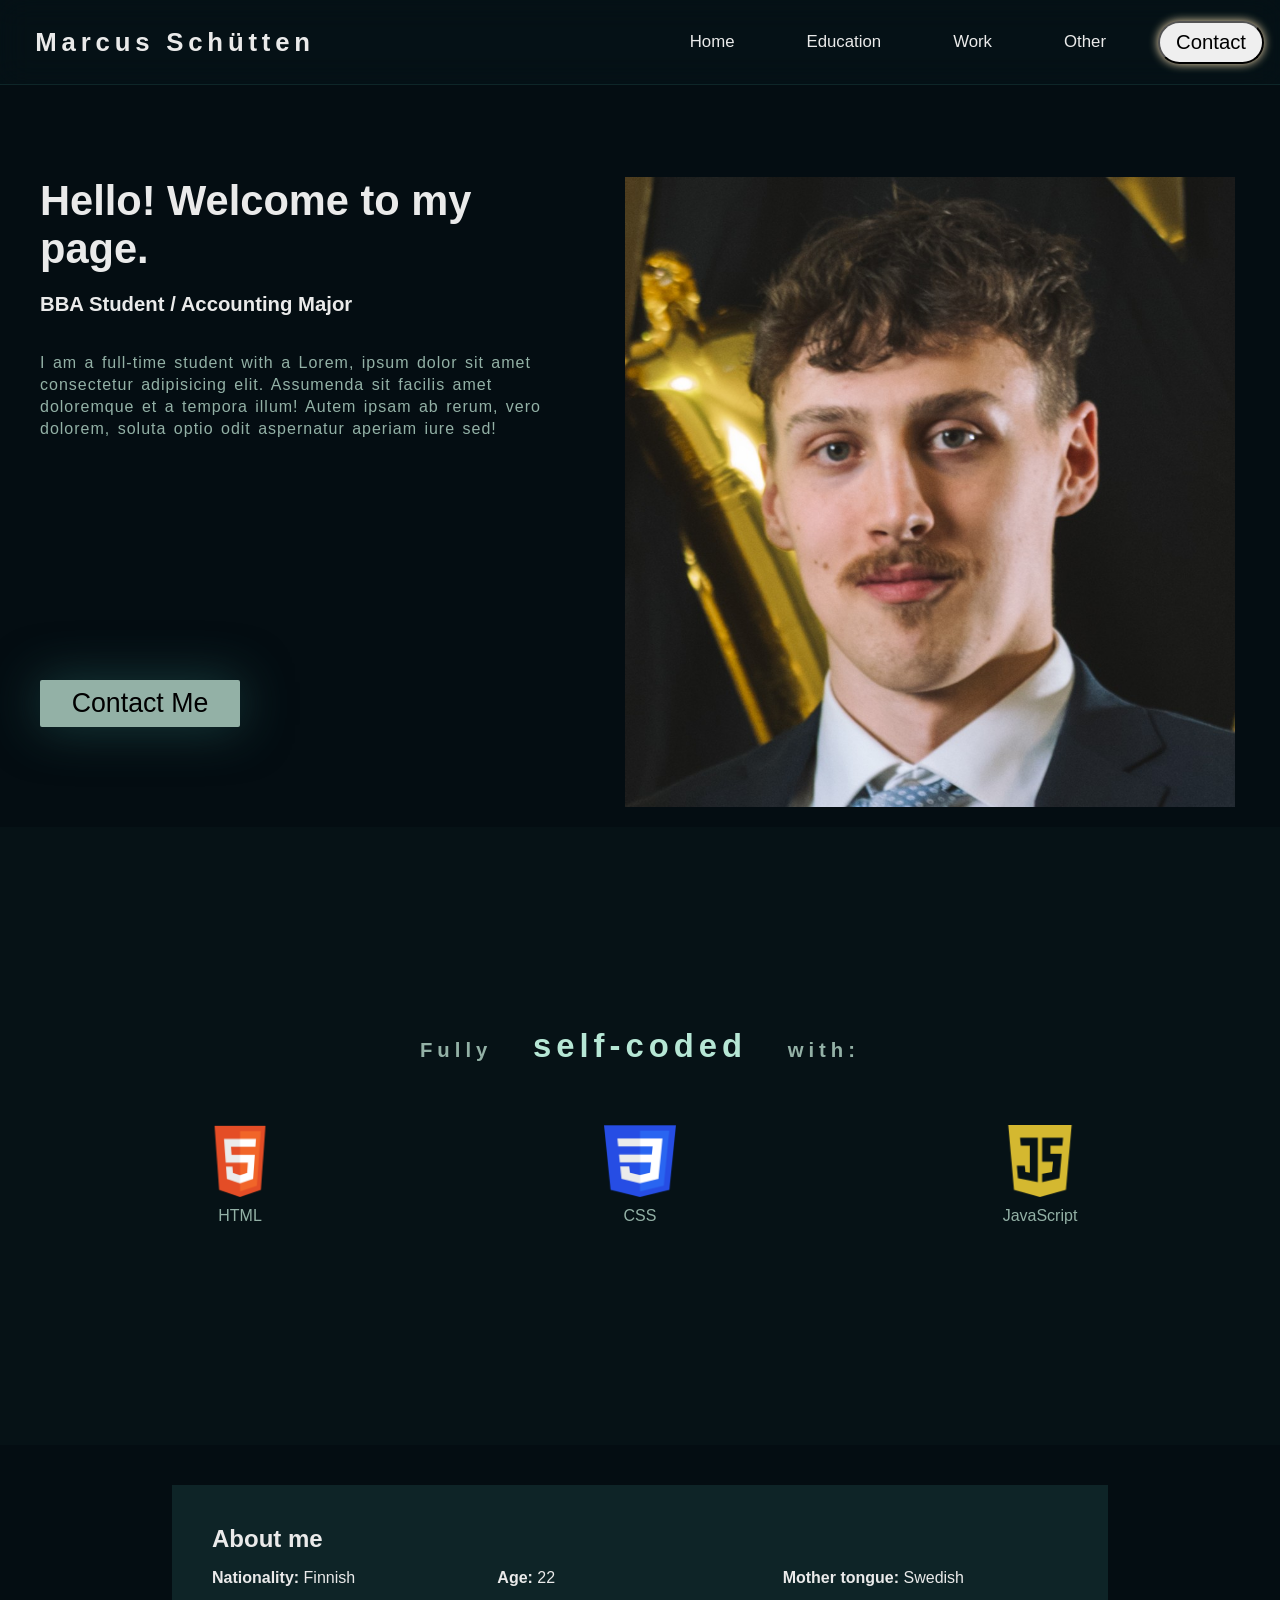
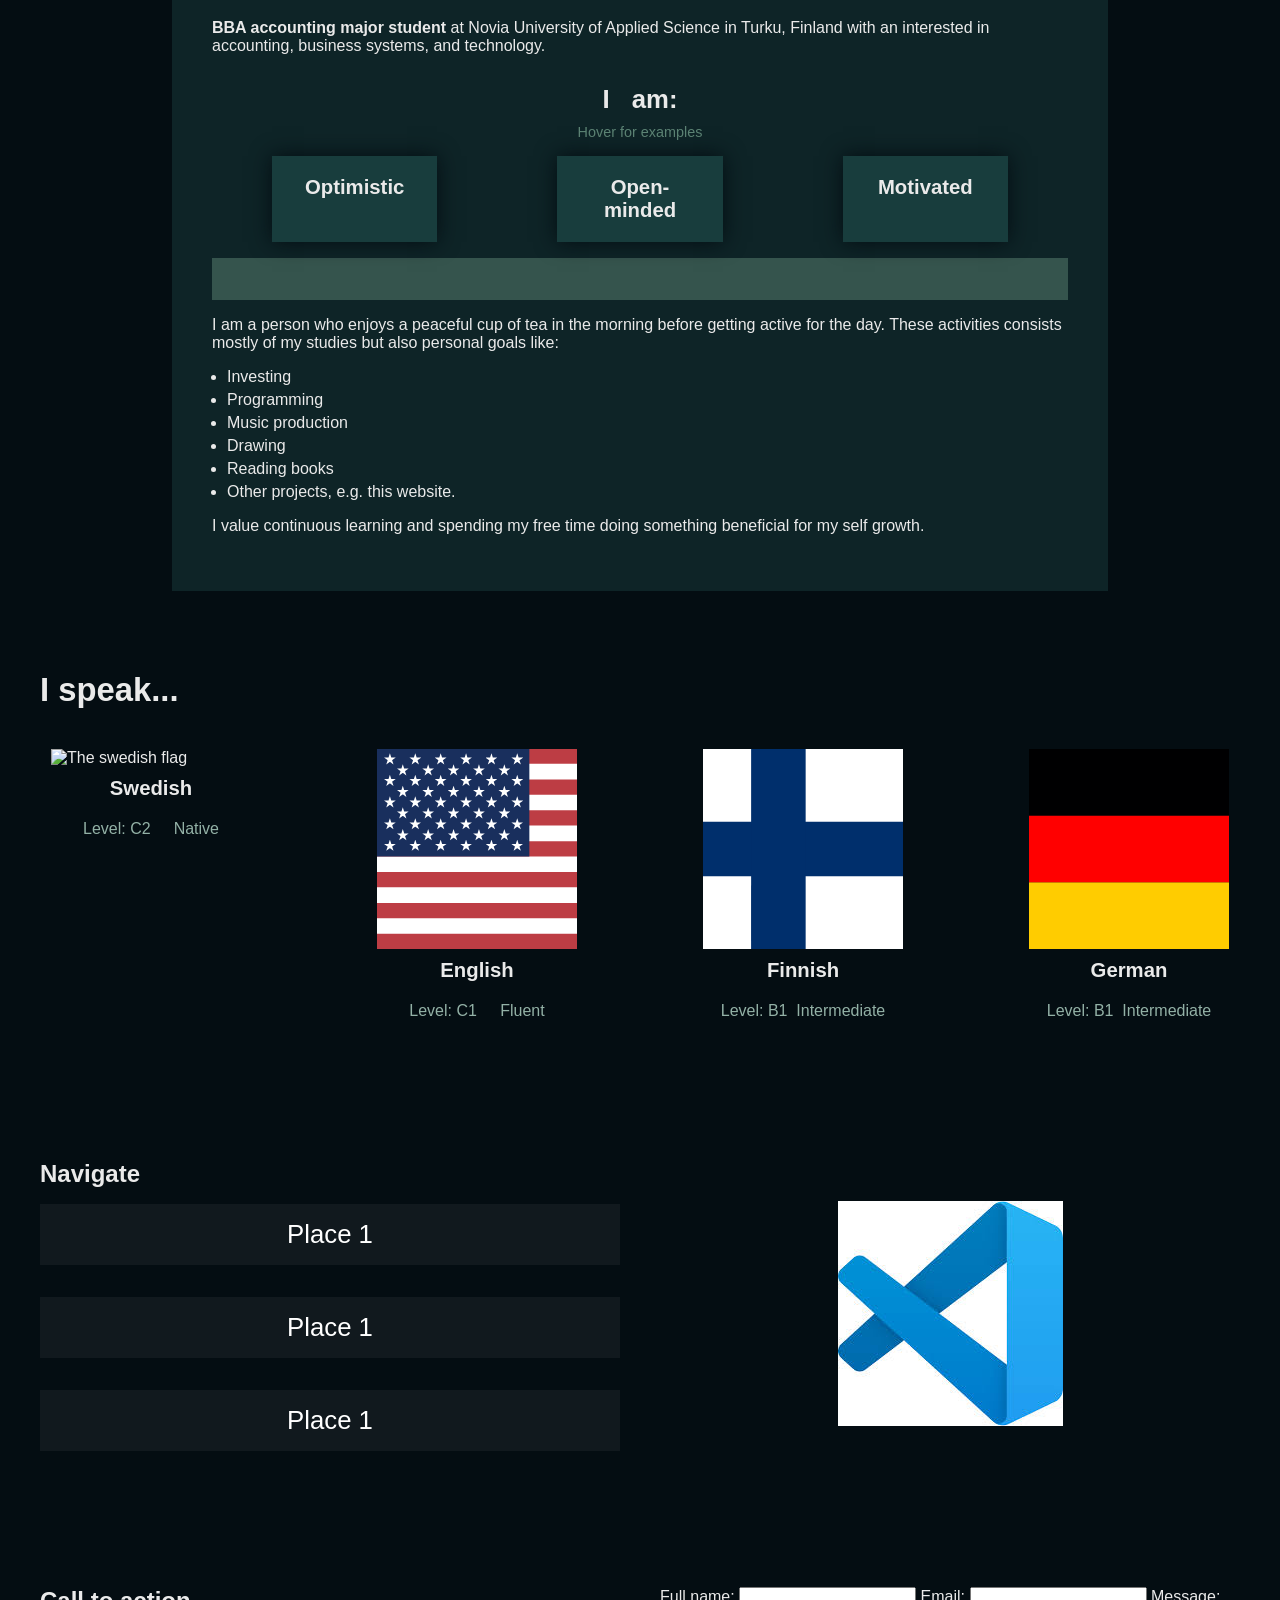
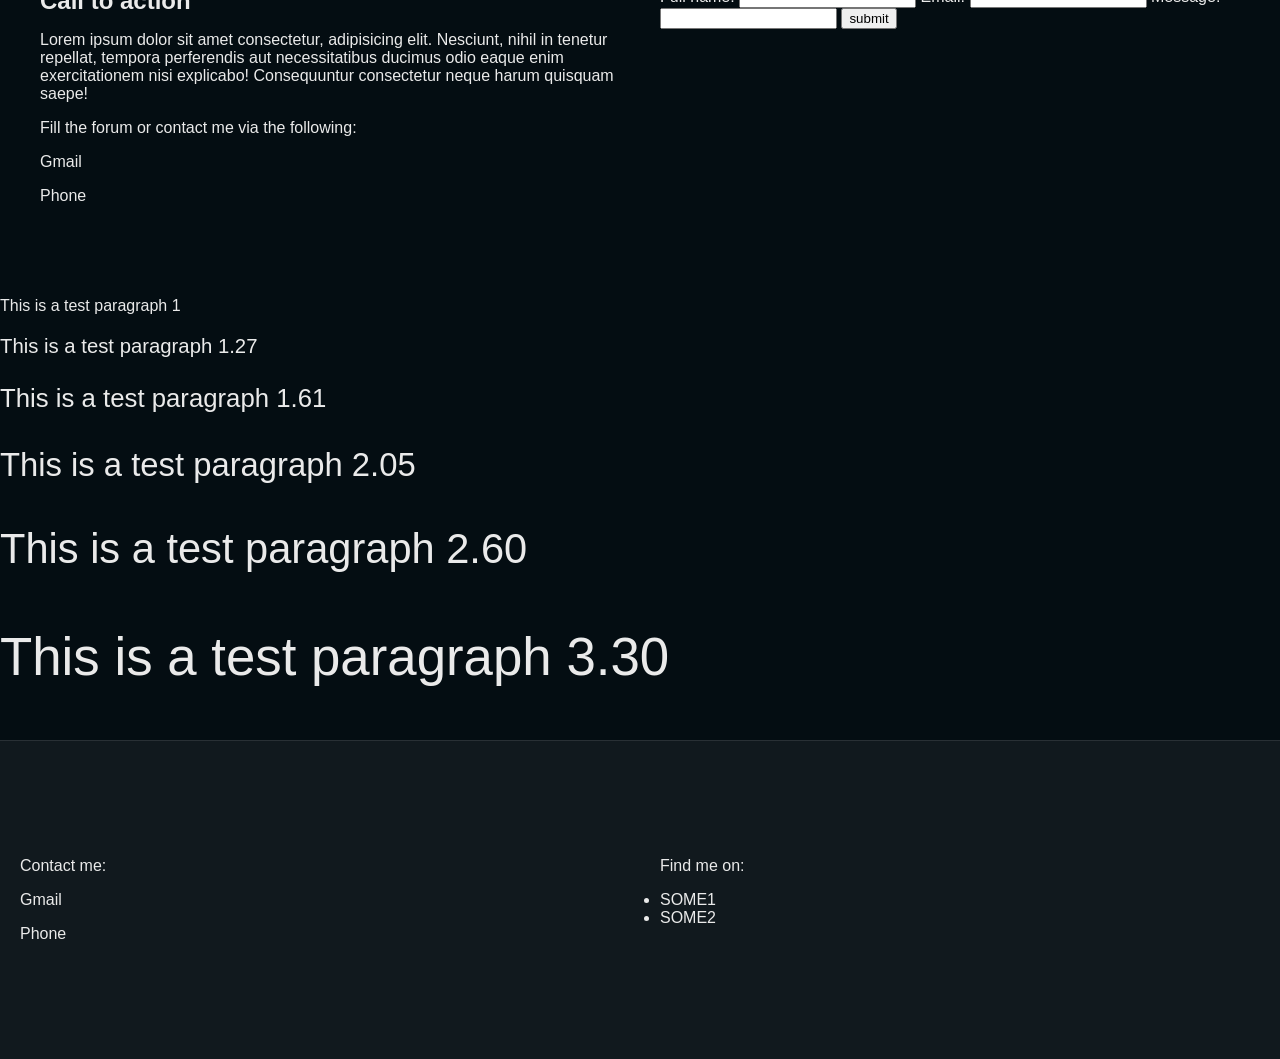
==== index.html @ 1f7f416d "Update and rename Index.html to index.html" ====
<!DOCTYPE html>
<html lang="en">
<head>
    <meta charset="UTF-8">
    <meta name="viewport" content="width=device-width, initial-scale=1.0">
    <link rel="stylesheet" href="CSS/style.css">
    <title>Document</title>
</head>
<body>
    <header>
        <nav class="header-nav">
            <h3><a href="">Marcus Schütten</a></h3>
            <ul>
                <li><a href="#">Home</a></li>
                <li><a href="#">Education</a></li>
                <li><a href="#">Work</a></li>
                <li><a href="#">Other</a></li>
            </ul>
            <button>Contact</button>
        </nav>
    </header>


    <main>

        <section class="hero flex-columns">
            <div class="flex-rows">
                <h1>Hello! Welcome to my page.</h1>
                <h2>BBA Student / Accounting Major</h2>
                <p>I am a full-time student with a Lorem, ipsum dolor sit amet consectetur adipisicing elit. Assumenda sit facilis amet doloremque et a tempora illum! Autem ipsam ab rerum, vero dolorem, soluta optio odit aspernatur aperiam iure sed!</p>
                
                <button>Contact Me</button>
                
            </div>
            <div class="flex-img-box">
                <img src="Images/profil_bild.jpg" alt="A profile picture of myself">
            </div>
        </section>

        <section class="icons">
            <h2>Fully <span class="enlarge">self-coded</span> with:</h2>
            <div class="flex-columns">
                    <div>
                        <img src="Images/html-logo.png" alt="">
                        <figcaption>HTML</figcaption>
                    </div>
                    <div>
                        <img src="Images/css-logo.png" alt="">
                        <figcaption>CSS</figcaption>
                    </div>
                    <div>
                        <img src="Images/js-logo.png" alt="">
                        <figcaption>JavaScript</figcaption>
                    </div>
                </div>
        </section>


        <section class="about-me flex-columns">
            <div class="flex-columns center-box">
                <div>
                    <h2>About me</h2>
                    <div class="flex-columns">
                        <p><strong>Nationality:</strong> Finnish</p>
                        <p><strong>Age:</strong> 22</p>
                        <p><strong>Mother tongue:</strong> Swedish</p>
                    </div>
                    <p><strong>BBA accounting major student</strong> at Novia University of Applied Science in Turku, Finland with an interested in accounting, business systems, and technology.</p>

                    <p class="i-am">I am:</p>
                    <p class="hint-text">Hover for examples</p>
                    <ul class="flex-columns">
                        <li><strong><a href="#" class="disabled" id="trait">Optimistic</a></strong></li>
                        <li><strong><a href="#" class="disabled" id="trait">Open-minded</a></strong></li>
                        <li><strong><a href="#" class="disabled" id="trait">Motivated</a></strong></li>
                    </ul>
                    <div class="suspicious-line"><p>-</p></div>
                    <div class="trait-box hiden" id="optimistic">
                        <h3>Optimistic</h3>
                        <p>Lorem ipsum dolor sit amet consectetur adipisicing elit. Sed alias dolorum voluptas illum iure. Nobis at deleniti voluptate quae, unde nesciunt voluptatem. Odit non laborum, magni quibusdam beatae facilis id?</p>
                    </div>
                    <div class="trait-box hiden" id="open-minded">
                        <h3>Open-minded</h3>
                        <p>Lorem ipsum dolor sit amet consectetur adipisicing elit. Sed alias dolorum voluptas illum iure. Nobis at deleniti voluptate quae, unde nesciunt voluptatem. Odit non laborum, magni quibusdam beatae facilis id? Lorem ipsum dolor, sit amet consectetur adipisicing elit. Ipsam et hic numquam fugit placeat maxime commodi vero perferendis quam incidunt. Numquam doloribus quos molestiae hic a omnis velit eligendi nam! Lorem ipsum dolor sit amet consectetur adipisicing elit. Labore dignissimos voluptate ratione illum ut sint error quos corporis unde omnis cumque itaque, incidunt, rem atque velit tempore suscipit? Cumque, velit.</p>
                    </div>
                    <div class="trait-box hiden" id="motivated">
                        <h3>Motivated</h3>
                        <p>Lorem ipsum dolor sit amet consectetur adipisicing elit. Sed alias dolorum voluptas illum iure. Nobis at deleniti voluptate quae, unde nesciunt voluptatem. Odit non laborum, magni quibusdam beatae facilis id?</p>
                        <p>Lorem ipsum dolor sit amet consectetur, adipisicing elit. Omnis quaerat saepe commodi aliquid explicabo laboriosam accusantium facilis consequuntur, suscipit, laudantium at quos eveniet nemo, eaque iste labore atque quibusdam perferendis.</p>
                    </div>

                    <p>I am a person who enjoys a peaceful cup of tea in the morning before getting active for the day. These activities consists mostly of my studies but also personal goals like:</p>
                    <ul class="personal-interests">
                        <li>Investing</li>
                        <li>Programming</li>
                        <li>Music production</li>
                        <li>Drawing</li>
                        <li>Reading books</li>
                        <li>Other projects, e.g. this website.</li>
                    </ul>
                    <p>I value continuous learning and spending my free time doing something beneficial for my self growth.</p>

                    
                </div>
            </div>
        </section>



        <section class="i-speak">
            <h2>I speak...</h2>
            <div class="flex-columns language-boxe">

                <div>
                    <img src="Images/swedishflag.svg" alt="The swedish flag">
                    <h3>Swedish</h3>
                    <div class="flex-columns">
                        <p>Level: C2</p>
                        <p>Native</p>
                    </div>
                </div>

                <div>
                    <img src="Images/americanFlag.svg" alt="The american flag">
                    <h3>English</h3>
                    <div class="flex-columns">
                        <p>Level: C1</p>
                        <p>Fluent</p>
                    </div>
                </div>

                <div>
                    <img src="Images/finnishFlag.svg" alt="The finnish flag">
                    <h3>Finnish</h3>
                    <div class="flex-columns">
                        <p>Level: B1</p>
                        <p>Intermediate</p>
                    </div>
                </div>

                <div>
                    <img src="Images/germanFlag.svg" alt="The german flag">
                    <h3>German</h3>
                    <div class="flex-columns">
                        <p>Level: B1</p>
                        <p>Intermediate</p>
                    </div>
                </div>
            </div>
        </section>

    

        <section class="nav-section flex-columns">
            <div>
                <h2>Navigate</h2>
                <nav class="nav-bars">
                    <ul>
                        <li><a href="#">Place 1</a></li>
                        <li><a href="#">Place 1</a></li>
                        <li><a href="#">Place 1</a></li>
                    </ul>
                </nav>
            </div>
            <div class="flex-img-box">
                <img src="Images/vsc.jpg" alt="">
            </div>
        </section>



        <section class="flex-columns">
            <div>
                <h2>Call to action</h2>
                <p>Lorem ipsum dolor sit amet consectetur, adipisicing elit. Nesciunt, nihil in tenetur repellat, tempora perferendis aut necessitatibus ducimus odio eaque enim exercitationem nisi explicabo! Consequuntur consectetur neque harum quisquam saepe!</p>
                <p>Fill the forum or contact me via the following:</p>
                <p>Gmail</p>
                <p>Phone</p>
            </div>
            <div>
                <form action="form-processor.php" method="POST">
                    <label for="fullname">Full name: </label>
                    <input type="text" name="fullname" id="fullname">

                    <label for="youremail">Email: </label>
                    <input type="email" name="youremail" id="youremail">

                    <label for="Message">Message: </label>
                    <input type="text" name="yourmessage" id="yourmessage">

                    <button type="submit">submit</button>
                </form>
            </div>
        </section>



    <p style="font-size: 1rem;">This is a test paragraph 1</p>
    <p style="font-size: 1.27rem;">This is a test paragraph 1.27</p>
    <p style="font-size: 1.61rem;">This is a test paragraph 1.61</p>
    <p style="font-size: 2.05rem;">This is a test paragraph 2.05</p>
    <p style="font-size: 2.60rem;">This is a test paragraph 2.60</p>
    <p style="font-size: 3.30rem;">This is a test paragraph 3.30</p>

    </main>


    <footer class="flex-columns">
        <div>
            <p>Contact me:</p>
            <p>Gmail</p>
            <p>Phone</p>
        </div>
        <div>
            <p>Find me on:</p>
            <ul>
                <li>SOME1</li>
                <li>SOME2</li>
            </ul>
        </div>
    </footer>
    
    <script src="JS/jquery.js"></script>
    <script>

        
        $('.disabled').click(function(e){
            e.preventDefault();
        })

        $(function() {
            $(".about-me #trait").on("mouseenter", function() {

                var traits = document.querySelectorAll("#trait")
                var optimistic = document.querySelector("#optimistic")
                var open_minded = document.querySelector("#open-minded")
                var motivated = document.querySelector("#motivated")

                console.log(this)

                if (this.innerHTML === "Optimistic") {
                    $(optimistic).slideDown(500);
                } else if (this.innerHTML === "Open-minded") {
                    $(open_minded).slideDown(500);
                } else if (this.innerHTML === "Motivated") {
                    $(motivated).slideDown(500);
                }
            });

            
        });

        $(function() {
            $(".about-me #trait").on("mouseleave", function() {

                var optimistic = document.querySelector("#optimistic")
                var open_minded = document.querySelector("#open-minded")
                var motivated = document.querySelector("#motivated")

                $(optimistic).slideUp(400);
                $(open_minded).slideUp(400);
                $(motivated).slideUp(400);

                console.log(this)
            })
        })




    </script>


</body>
</html>
---- CSS/style.css ----
body {
    margin: 0;
    padding: 0;
    font-family:Arial, Helvetica, sans-serif;
    background-color: #040D12;
    color: #EAEAEA;
}


h1, h2, h3 {
    padding: 0;
    margin: 0;
}

ul {
    padding: 0;
}

a {
    list-style: none;
    text-decoration: none;
    color: #EAEAEA;
}

section {
    padding: 40px 20px;
}

.hiden {
    display: none;
}


/*---------------------------------------------------*/


.header-nav {
    padding: 1rem 1rem;
    background: rgb(24, 61, 61, 0.1);
    border-bottom: 1px solid rgb(24, 61, 61, 0.5);
    backdrop-filter: blur(15px);
    margin-bottom: 2rem;

    display: flex;
    align-items: center;
    justify-content: space-evenly;
}

.header-nav ul {
    display: flex;
    gap: 2rem;
}

.header-nav ul li {
    list-style: none;
    margin: 0;
}

.header-nav ul li a {
    position: relative;
    font-size: 1.05rem;
    font-weight: 500;
    padding: 10px 20px;
    transition: 0.2 s;
}

.nav-logo {
    width: 80px;
}

.header-nav h3 {
    margin: 0 1.21rem;
    padding: 0;
    margin-right: auto;
    letter-spacing: 0.3rem;
    font-size: 1.61rem;
}

.header-nav button {
    margin: 0 0 0 2rem;
    padding: 0.5rem 1rem;
    border-radius: 30px;
    font-size: 1.27rem;
    box-shadow: 0 0 10px wheat;
}

.header-nav ul li a:hover {
    background-color: rgba(255, 255, 255, 0.05);
}

/* GENERAL FLEX --------------------------------------------- */

.flex-columns {
    display: flex;
    justify-content: space-evenly   ;
    flex-wrap: wrap;
}

.align-center {
    align-items: center;
}

.flex-columns div {
    flex: 1;
    padding: 20px 20px;
}

.flex-img-box {
    display: flex;
    justify-content: center;
    align-items: center;
}

.flex-rows {
    display: flex;
    flex-direction: column;
}

.center-box {
    background-color: rgba(24, 61, 61, 0.5);
    max-width: 70vw;
}

 /*HERO------------------------------------------------- */

.hero {
    height: 70vh;
 }

.hero.flex-columns div{
    max-height: 100%;
    width: 50%;
}

.hero h1{
    font-size: 2.6rem;
    margin-bottom: 20px;
}

.hero h2 {
    margin-bottom: 20px;
    font-size: 1.27rem;
}

.hero p {
    color: #93B1A6;
    word-spacing: 2px;
    letter-spacing: 1px;
    line-height: 22px;
}

.hero strong {
    color: white;
    font-size: 1.21rem;
}

.hero div button {
   margin-top: auto;
   margin-bottom: 80px;
   font-size: 1.67rem;
   padding: 0.5rem 1rem;
   border-radius: 2px;
   border: none;
   background-color: #93B1A6;
   box-shadow: 0 0 50px #183D3D;
   width: 200px;
}

.hero img {
    position: relative;
    height: 100%;
}

/*Fully self-coded-------------------------------------*/

.icons {
    background-color: rgba(24, 61, 61, 0.1);
    color: #93B1A6;
    padding: 200px 40px;
}

.icons h2 {
    font-size: 1.27rem;
    margin-bottom: 40px;
    text-align: center;
    word-spacing: 30px;
    letter-spacing: 5px;
}

.enlarge {
    font-size: 2.05rem;
    font-weight: 600;
    color: #b6e7d5;
}

.icons div div {
    display: flex;
    flex-direction: column;
    align-items: center;
}

.icons div div img{
    max-width: 20%;
    margin-bottom: 10px;
}


/*ABOUT ME------------------------------------------- */

.about-me {
    justify-content: center;
}

.about-me .flex-columns .flex-columns {
    justify-content: left;
    padding: 0;
}

.about-me .flex-columns .flex-columns p {
    flex: 1;
}

p.i-am {
    text-align: center;
    font-weight: bold;
    font-size: 1.61rem;
    word-spacing: 15px;
    margin: 30px 0 0 0;
}

.about-me ul.personal-interests {
    margin-left: 15px;
}

.about-me ul.personal-interests li {
    margin-bottom: 5px;
}

.about-me ul.flex-columns li {
    background-color: #183D3D;
    flex: 1;
    text-align: center;
    list-style: none;
    margin: 0 60px;
    font-size: 1.27rem;
    box-shadow: 0 0 20px #040D12;
}

.about-me ul.flex-columns li a {
    display: block;
    padding: 20px;
}


.about-me p.hint-text {
    text-align: center;
    color: #5C8374;
    margin: 10px 0 0 0;
    font-size: 0.9rem;
}

.trait-box {
    background-color: rgba(92, 131, 116, 0.5);
}

.suspicious-line {
    background-color: rgba(92, 131, 116, 0.5);
    height: 2px;
    line-height: 2px;
}

.suspicious-line p {
    margin: 0;
    text-indent: -99999px;
    line-height: 2px;
}

.suspicious-line 

/*I speak------------------------------------------------*/

.i-speak {
    background-color: rgba(24, 61, 61, 0.1);
    padding: 60px 0;
}

.i-speak h2 {
    font-size: 2.05rem;
    margin: 0 0 20px 20px;
}

.i-speak h3 {
    font-size: 1.27rem;
    margin-top: 10px;
    text-align: center;
}

.i-speak p {
    color: #93B1A6;
    margin: 0;
}

.i-speak .flex-columns.language-boxe {
    justify-content: space-evenly;
    gap: 5vw;
}

.i-speak img {
    width: 90%;
    display: block;
    margin: auto;
    transition: 0.2s;
}

.i-speak img:hover {
    transform: scale(1.05);
}


/* */

.nav-bars ul {
    list-style: none;
    display: flex;
    flex-direction: column;
    flex: 1;
    gap: 2rem;
}

.nav-bars ul li {   
    text-align: center;
}

.nav-bars ul li a{
    background-color: rgba(255, 255, 255, 0.05);
    color: white;
    display: inline-block;
    font-size: 1.61rem;
    text-decoration: none;
    width: 100%;
    padding: 1rem 0;
}



footer {
    background-color: rgba(255, 255, 255, 0.05);
    padding: 80px 0;
    border-top: 1px solid rgba(255, 255, 255, 0.1);
}
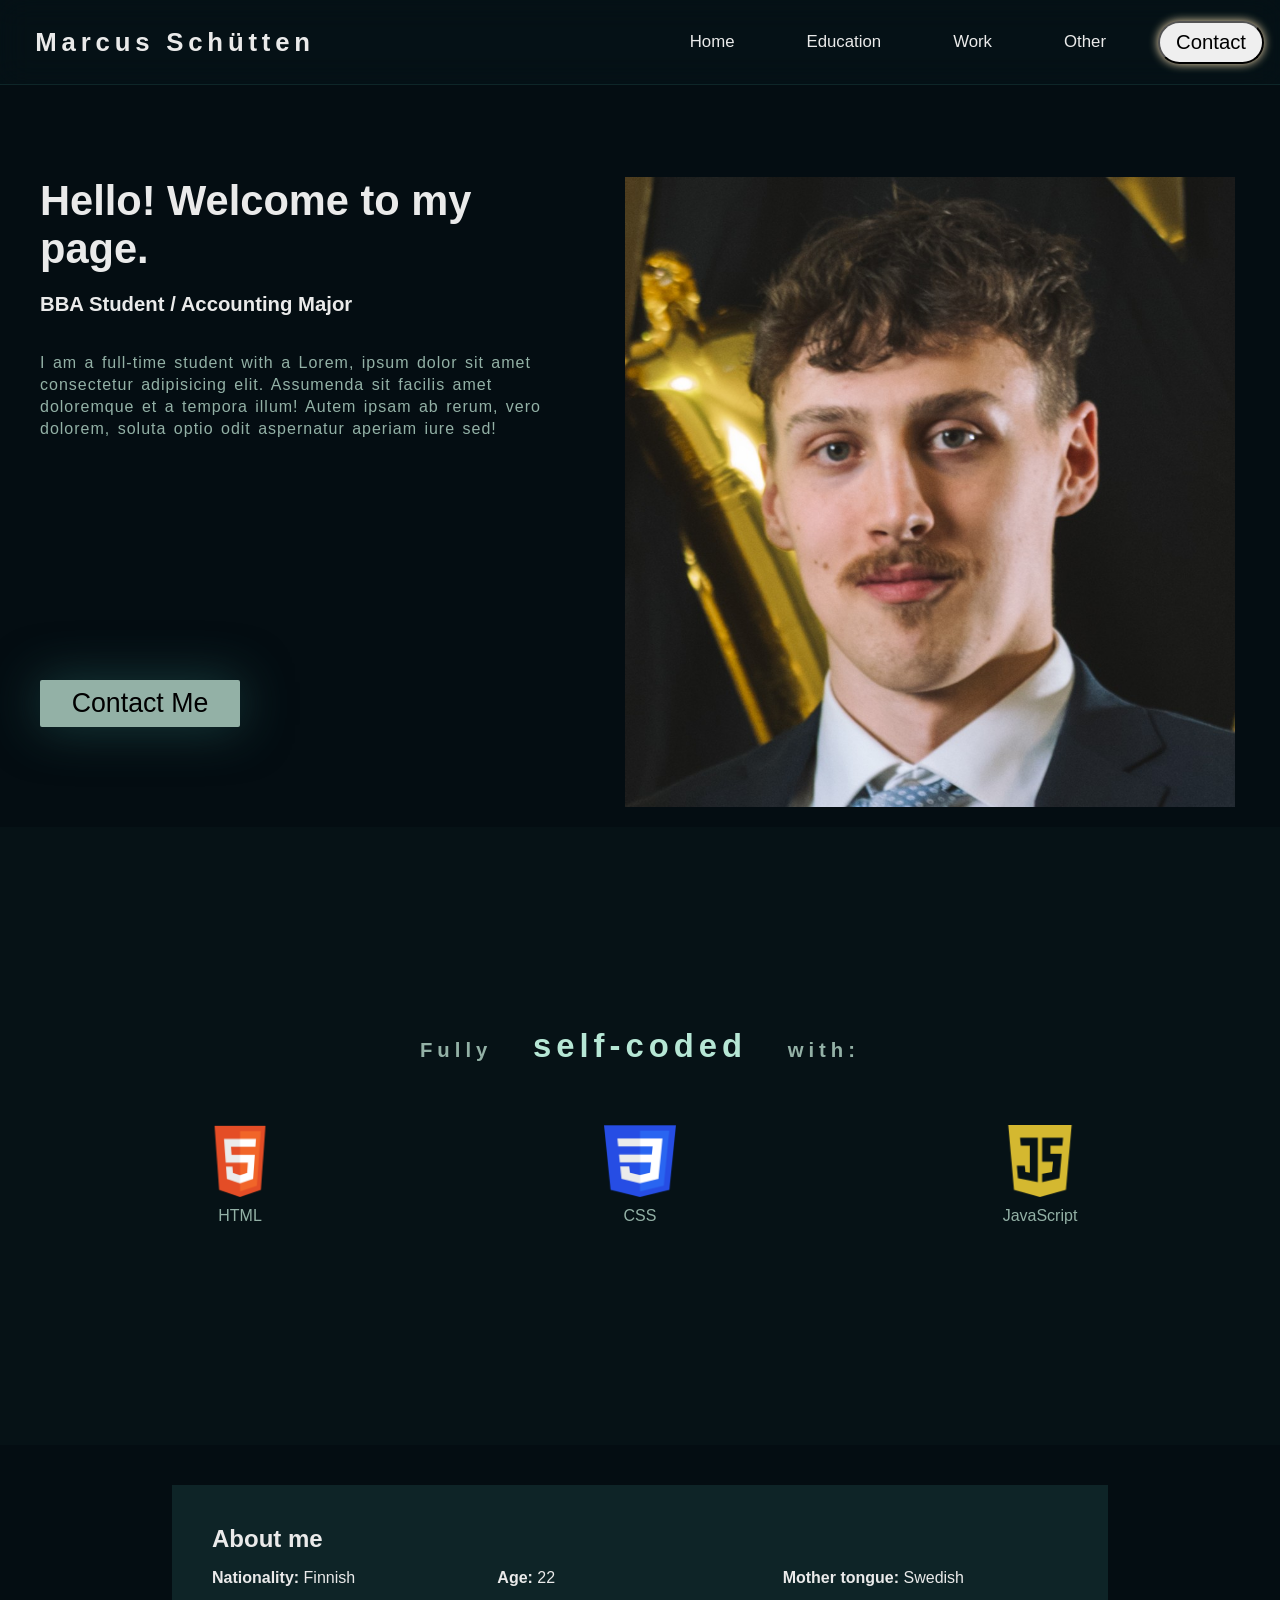
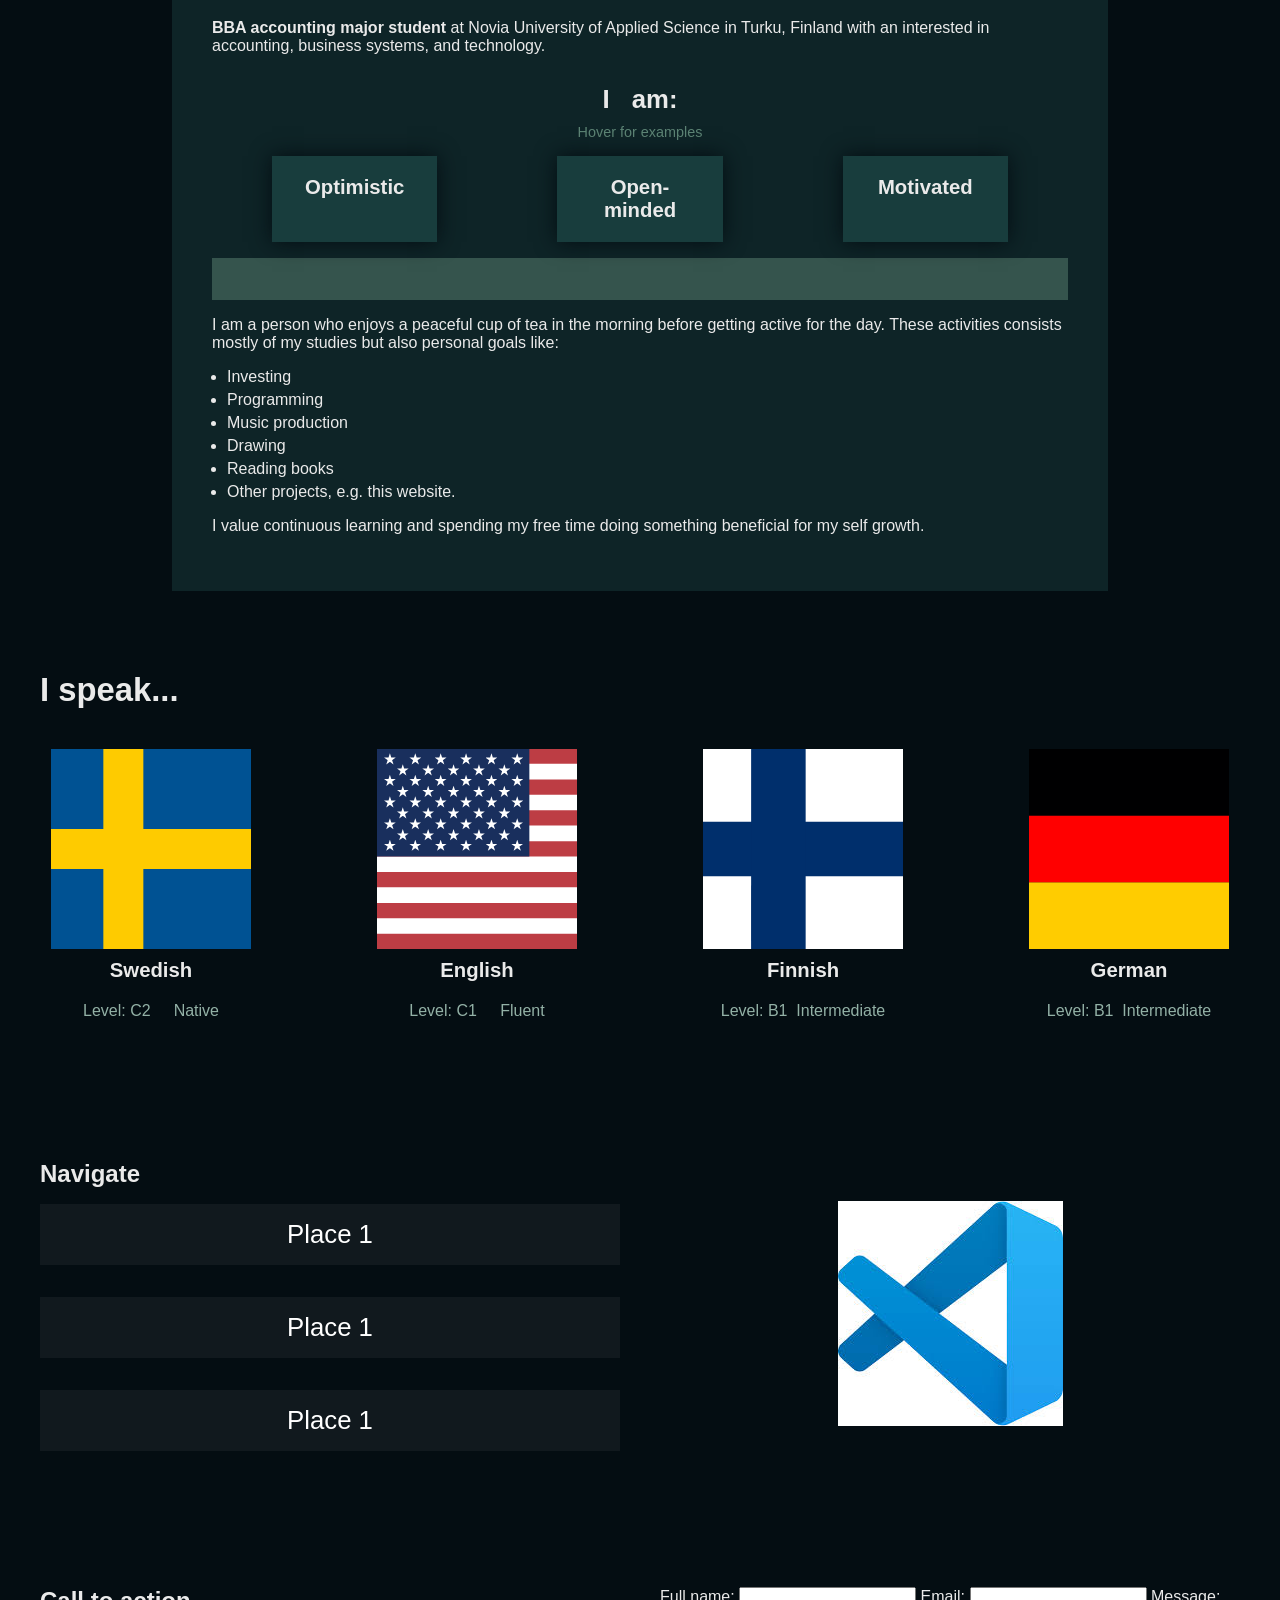
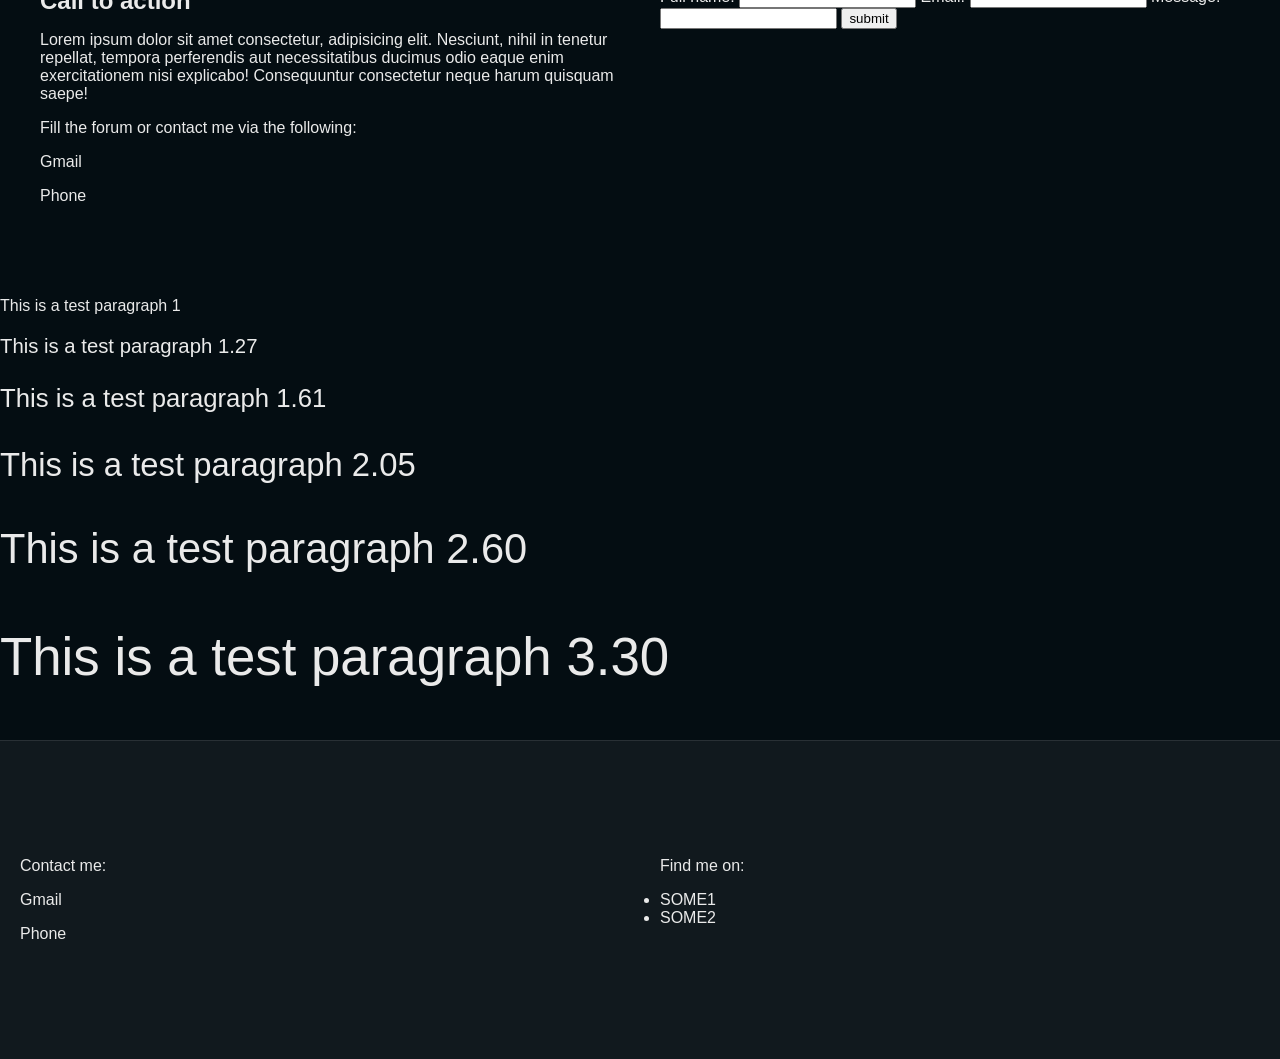
==== commit 7e481347: "Update index.html" ====
--- a/index.html
+++ b/index.html
@@ -4,7 +4,7 @@
     <meta charset="UTF-8">
     <meta name="viewport" content="width=device-width, initial-scale=1.0">
     <link rel="stylesheet" href="CSS/style.css">
-    <title>Document</title>
+    <title>Marcus Schutten</title>
 </head>
 <body>
     <header>
@@ -112,7 +112,7 @@
             <div class="flex-columns language-boxe">
 
                 <div>
-                    <img src="Images/swedishflag.svg" alt="The swedish flag">
+                    <img src="Images/swedishFlag.svg" alt="The swedish flag">
                     <h3>Swedish</h3>
                     <div class="flex-columns">
                         <p>Level: C2</p>
@@ -273,3 +273,5 @@
 
 </body>
 </html>
+
+
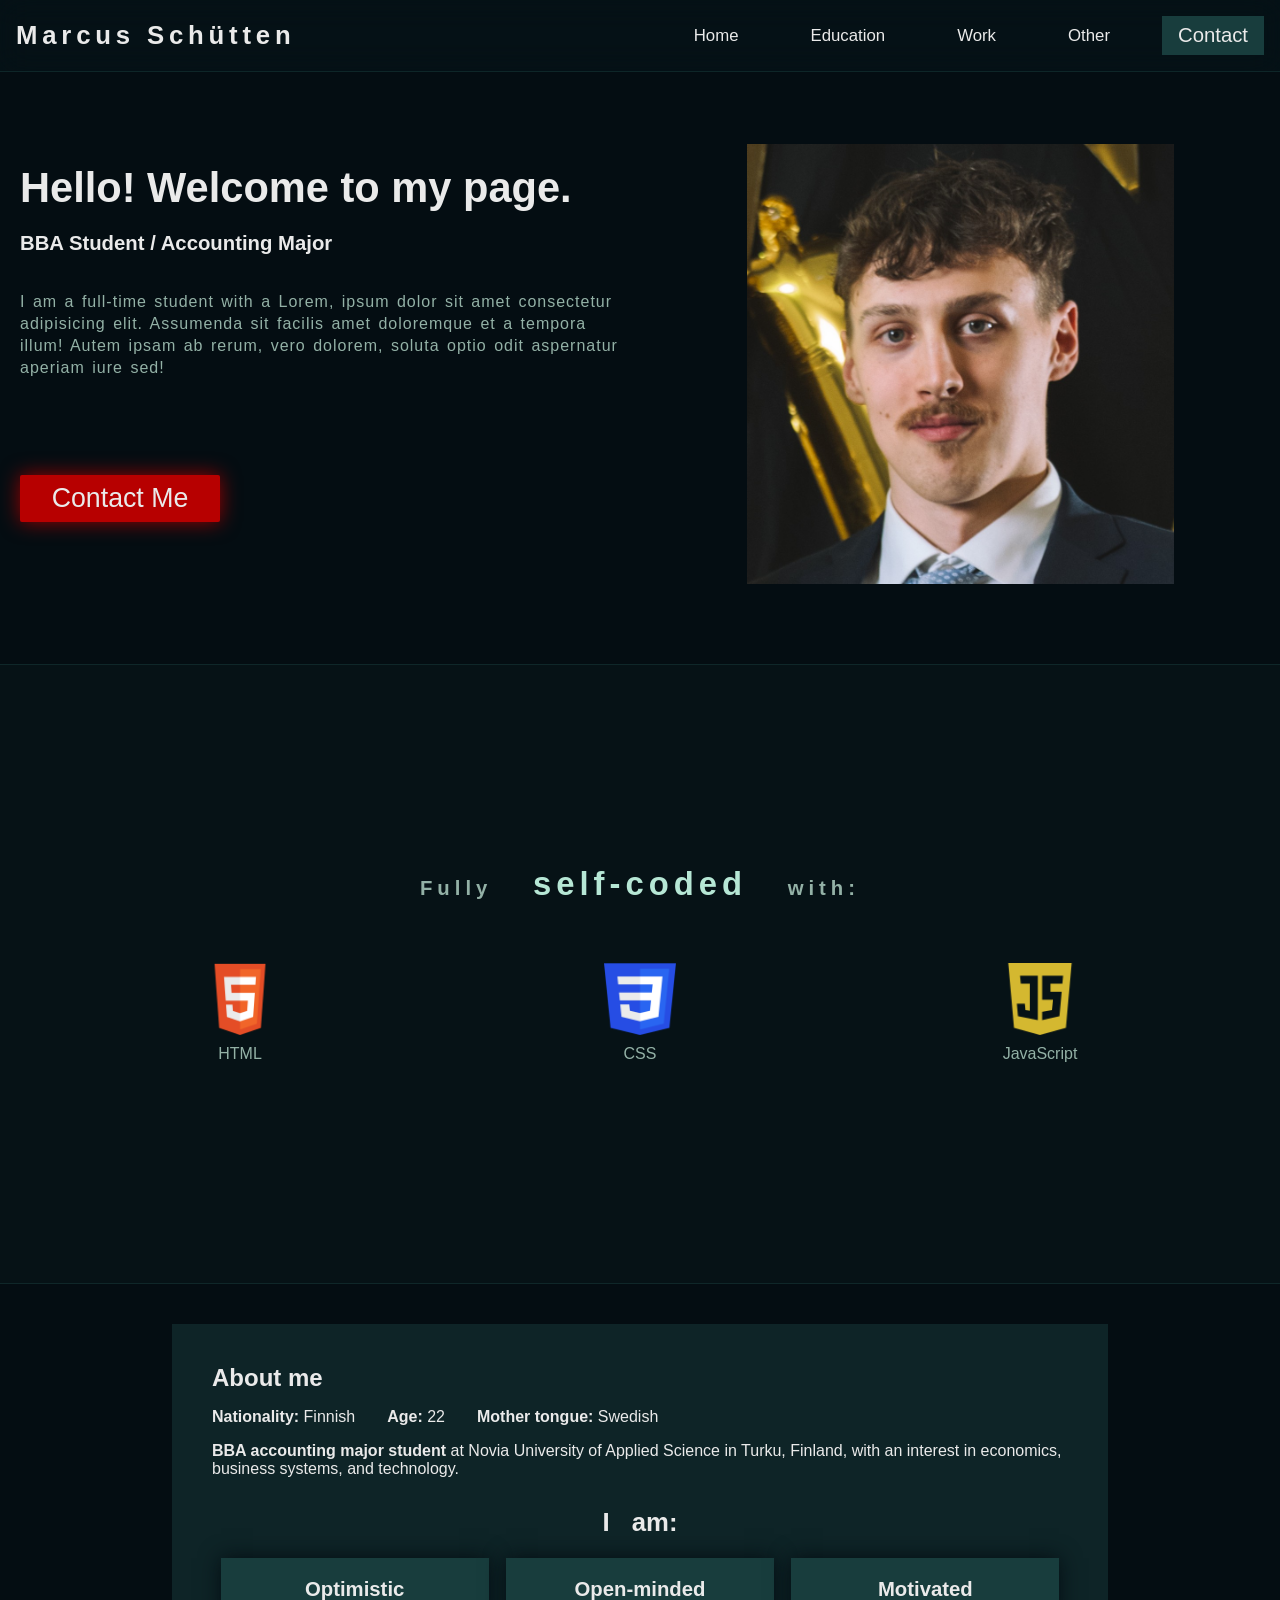
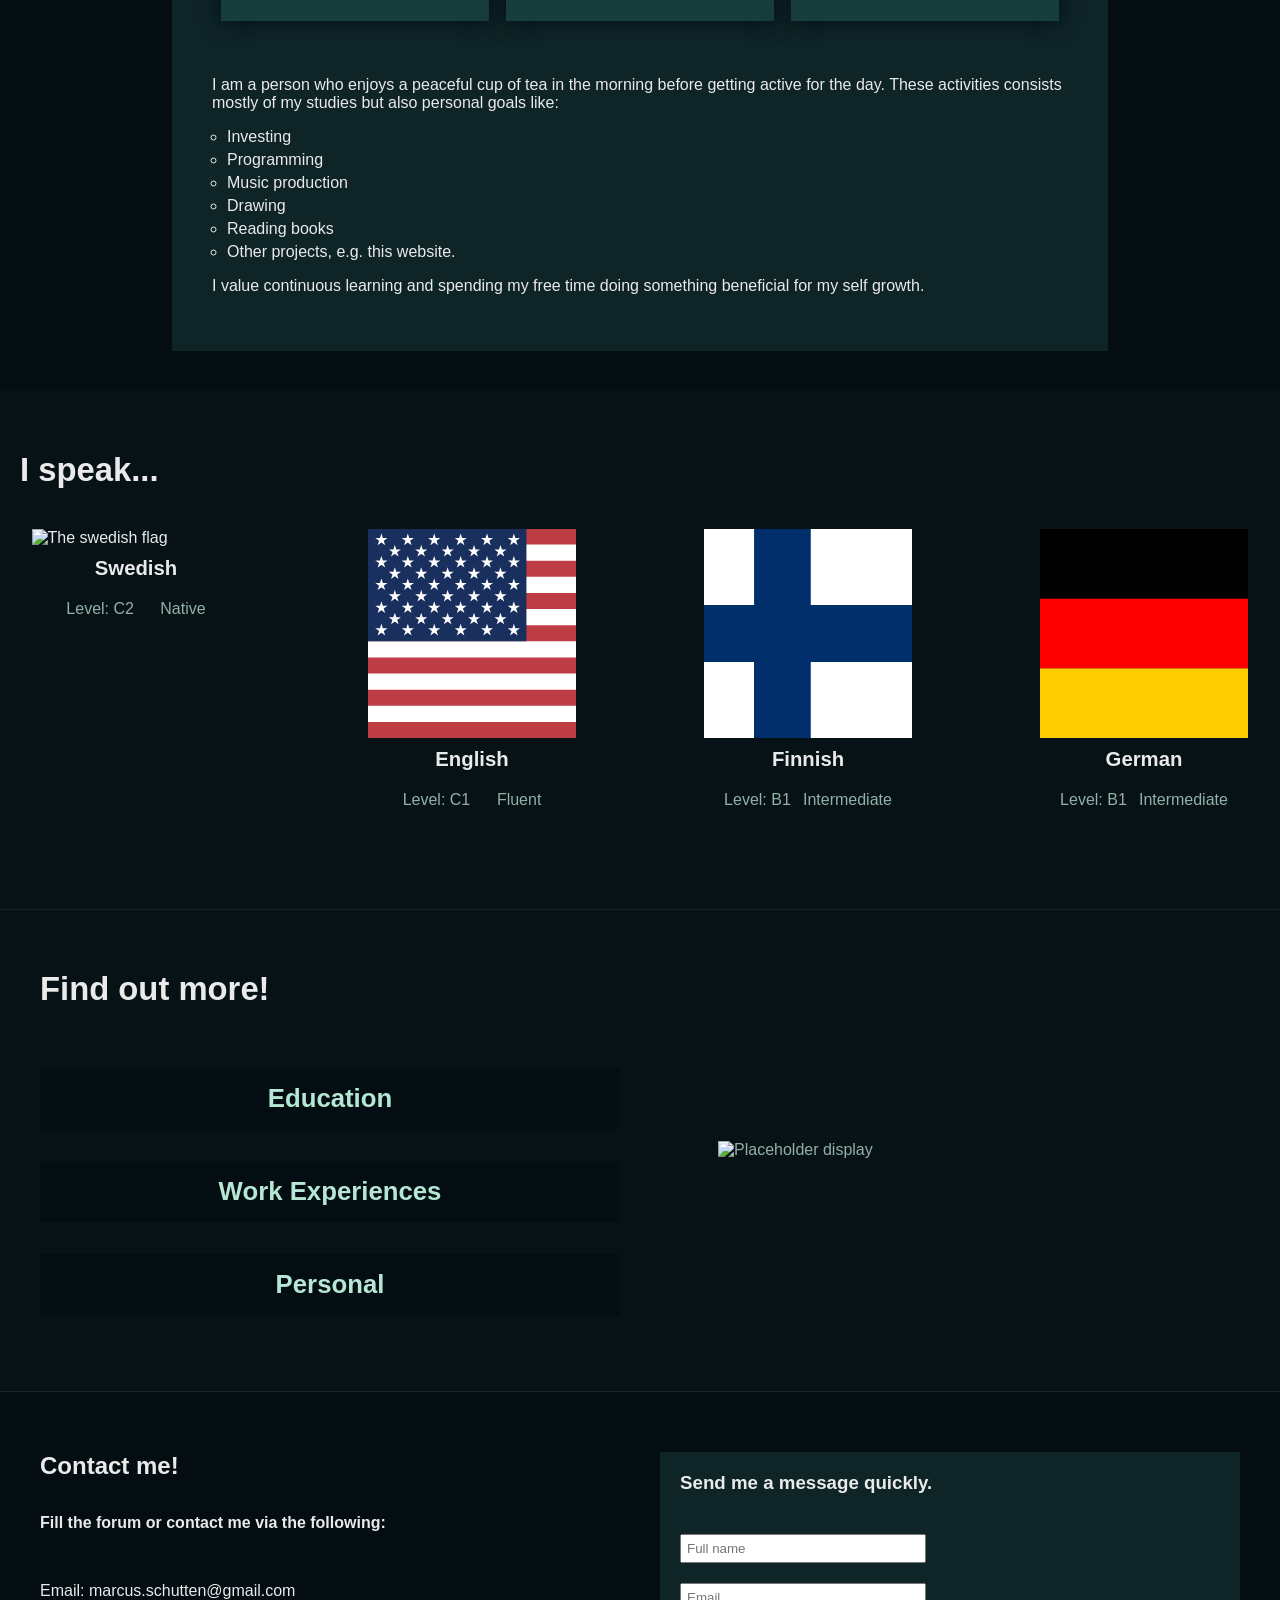
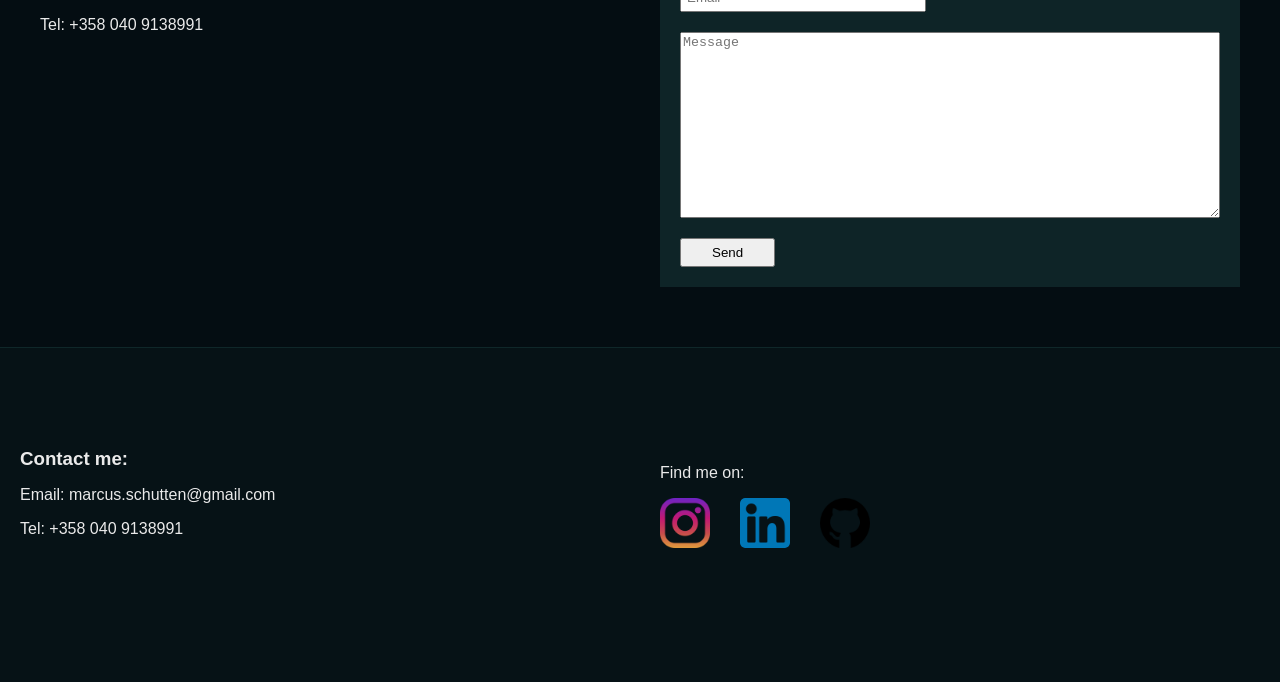
==== commit 4442dd8e: "Update and rename Index.html to index.html" ====
--- a/index.html
+++ b/index.html
@@ -4,19 +4,19 @@
     <meta charset="UTF-8">
     <meta name="viewport" content="width=device-width, initial-scale=1.0">
     <link rel="stylesheet" href="CSS/style.css">
-    <title>Marcus Schutten</title>
+    <title>Marcus Schütten</title>
 </head>
 <body>
     <header>
-        <nav class="header-nav">
-            <h3><a href="">Marcus Schütten</a></h3>
+        <nav class="header-nav flex-columns align-center">
+            <h3><a href="#contact_me">Marcus Schütten</a></h3>
             <ul>
                 <li><a href="#">Home</a></li>
                 <li><a href="#">Education</a></li>
                 <li><a href="#">Work</a></li>
                 <li><a href="#">Other</a></li>
             </ul>
-            <button>Contact</button>
+            <button><a href="#contact_me">Contact</a></button>
         </nav>
     </header>
 
@@ -29,12 +29,10 @@
                 <h2>BBA Student / Accounting Major</h2>
                 <p>I am a full-time student with a Lorem, ipsum dolor sit amet consectetur adipisicing elit. Assumenda sit facilis amet doloremque et a tempora illum! Autem ipsam ab rerum, vero dolorem, soluta optio odit aspernatur aperiam iure sed!</p>
                 
-                <button>Contact Me</button>
+                <button><a href="#contact_me">Contact Me</a></button>
                 
             </div>
-            <div class="flex-img-box">
-                <img src="Images/profil_bild.jpg" alt="A profile picture of myself">
-            </div>
+            <div class="imgbox"></div>
         </section>
 
         <section class="icons">
@@ -60,35 +58,34 @@
             <div class="flex-columns center-box">
                 <div>
                     <h2>About me</h2>
-                    <div class="flex-columns">
-                        <p><strong>Nationality:</strong> Finnish</p>
-                        <p><strong>Age:</strong> 22</p>
-                        <p><strong>Mother tongue:</strong> Swedish</p>
-                    </div>
-                    <p><strong>BBA accounting major student</strong> at Novia University of Applied Science in Turku, Finland with an interested in accounting, business systems, and technology.</p>
+                    <ul class="flex-columns overlook">
+                        <li><strong>Nationality:</strong> Finnish</li>
+                        <li><strong>Age:</strong> 22</li>
+                        <li><strong>Mother tongue:</strong> Swedish</li>
+                    </ul>
+                    <p><strong>BBA accounting major student</strong> at Novia University of Applied Science in Turku, Finland, with an interest in economics, business systems, and technology.</p>
 
                     <p class="i-am">I am:</p>
-                    <p class="hint-text">Hover for examples</p>
-                    <ul class="flex-columns">
+                    <ul class="flex-columns trait-list">
                         <li><strong><a href="#" class="disabled" id="trait">Optimistic</a></strong></li>
                         <li><strong><a href="#" class="disabled" id="trait">Open-minded</a></strong></li>
                         <li><strong><a href="#" class="disabled" id="trait">Motivated</a></strong></li>
                     </ul>
-                    <div class="suspicious-line"><p>-</p></div>
                     <div class="trait-box hiden" id="optimistic">
-                        <h3>Optimistic</h3>
+                        <h3>When was the last time you felt <strong>OPTIMISTIC</strong> in a tough situation?</h3>
                         <p>Lorem ipsum dolor sit amet consectetur adipisicing elit. Sed alias dolorum voluptas illum iure. Nobis at deleniti voluptate quae, unde nesciunt voluptatem. Odit non laborum, magni quibusdam beatae facilis id?</p>
                     </div>
                     <div class="trait-box hiden" id="open-minded">
-                        <h3>Open-minded</h3>
+                        <h3>How does being <strong>OPEN-MINDED</strong> show in your life?</h3>
                         <p>Lorem ipsum dolor sit amet consectetur adipisicing elit. Sed alias dolorum voluptas illum iure. Nobis at deleniti voluptate quae, unde nesciunt voluptatem. Odit non laborum, magni quibusdam beatae facilis id? Lorem ipsum dolor, sit amet consectetur adipisicing elit. Ipsam et hic numquam fugit placeat maxime commodi vero perferendis quam incidunt. Numquam doloribus quos molestiae hic a omnis velit eligendi nam! Lorem ipsum dolor sit amet consectetur adipisicing elit. Labore dignissimos voluptate ratione illum ut sint error quos corporis unde omnis cumque itaque, incidunt, rem atque velit tempore suscipit? Cumque, velit.</p>
                     </div>
                     <div class="trait-box hiden" id="motivated">
-                        <h3>Motivated</h3>
+                        <h3>How do you stay <strong>MOTIVATED</strong>?</h3>
                         <p>Lorem ipsum dolor sit amet consectetur adipisicing elit. Sed alias dolorum voluptas illum iure. Nobis at deleniti voluptate quae, unde nesciunt voluptatem. Odit non laborum, magni quibusdam beatae facilis id?</p>
                         <p>Lorem ipsum dolor sit amet consectetur, adipisicing elit. Omnis quaerat saepe commodi aliquid explicabo laboriosam accusantium facilis consequuntur, suscipit, laudantium at quos eveniet nemo, eaque iste labore atque quibusdam perferendis.</p>
                     </div>
 
+                    <br>
                     <p>I am a person who enjoys a peaceful cup of tea in the morning before getting active for the day. These activities consists mostly of my studies but also personal goals like:</p>
                     <ul class="personal-interests">
                         <li>Investing</li>
@@ -112,7 +109,7 @@
             <div class="flex-columns language-boxe">
 
                 <div>
-                    <img src="Images/swedishFlag.svg" alt="The swedish flag">
+                    <img src="Images/swedishflag.svg" alt="The swedish flag">
                     <h3>Swedish</h3>
                     <div class="flex-columns">
                         <p>Level: C2</p>
@@ -153,48 +150,50 @@
 
         <section class="nav-section flex-columns">
             <div>
-                <h2>Navigate</h2>
+                <h2>Find out more!</h2>
                 <nav class="nav-bars">
                     <ul>
-                        <li><a href="#">Place 1</a></li>
-                        <li><a href="#">Place 1</a></li>
-                        <li><a href="#">Place 1</a></li>
+                        <li><a href="#" class="education disabled" id="nav_item">Education</a></li>
+                        <li><a href="#" class="work_exp disabled" id="nav_item">Work Experiences</a></li>
+                        <li><a href="#" class="personal disabled" id="nav_item">Personal</a></li>
                     </ul>
                 </nav>
             </div>
             <div class="flex-img-box">
-                <img src="Images/vsc.jpg" alt="">
-            </div>
-        </section>
-
-
-
-        <section class="flex-columns">
+                <img src="" alt="Placeholder display" id="nav_image">
+            </div>
+        </section>
+
+
+
+        <section class="flex-columns contact-me" id="contact_me">
             <div>
-                <h2>Call to action</h2>
-                <p>Lorem ipsum dolor sit amet consectetur, adipisicing elit. Nesciunt, nihil in tenetur repellat, tempora perferendis aut necessitatibus ducimus odio eaque enim exercitationem nisi explicabo! Consequuntur consectetur neque harum quisquam saepe!</p>
-                <p>Fill the forum or contact me via the following:</p>
-                <p>Gmail</p>
-                <p>Phone</p>
+                <h2>Contact me!</h2>
+                <br>
+                <p><strong>Fill the forum or contact me via the following:</strong></p>
+                <br>
+                <p>Email: marcus.schutten@gmail.com</p>
+                <p>Tel: +358 040 9138991</p>
             </div>
             <div>
-                <form action="form-processor.php" method="POST">
-                    <label for="fullname">Full name: </label>
-                    <input type="text" name="fullname" id="fullname">
-
-                    <label for="youremail">Email: </label>
-                    <input type="email" name="youremail" id="youremail">
-
-                    <label for="Message">Message: </label>
-                    <input type="text" name="yourmessage" id="yourmessage">
-
-                    <button type="submit">submit</button>
+                <form class="flex-rows" action="https://formsubmit.co/marcus.schutten80@gmail.com" method="POST">
+                    <h3>Send me a message quickly.</h3>
+
+                    <input type="text" name="fullname" placeholder="Full name" id="fullname">
+
+                    <input type="email" name="youremail" placeholder="Email" id="youremail">
+
+                    <textarea type="text" name="yourmessage" placeholder="Message" id="yourmessage"></textarea>
+
+                    <button type="submit">Send</button>
                 </form>
             </div>
         </section>
 
-
-
+    </main>
+
+
+<!--
     <p style="font-size: 1rem;">This is a test paragraph 1</p>
     <p style="font-size: 1.27rem;">This is a test paragraph 1.27</p>
     <p style="font-size: 1.61rem;">This is a test paragraph 1.61</p>
@@ -202,21 +201,23 @@
     <p style="font-size: 2.60rem;">This is a test paragraph 2.60</p>
     <p style="font-size: 3.30rem;">This is a test paragraph 3.30</p>
 
-    </main>
+-->
 
 
     <footer class="flex-columns">
         <div>
-            <p>Contact me:</p>
-            <p>Gmail</p>
-            <p>Phone</p>
+            <h3>Contact me:</h3>
+            <p>Email: marcus.schutten@gmail.com</p>
+            <p>Tel: +358 040 9138991</p>
         </div>
         <div>
             <p>Find me on:</p>
-            <ul>
-                <li>SOME1</li>
-                <li>SOME2</li>
+            <ul class="flex-columns">
+                <li class="instagram"><a href="https://www.instagram.com/marcus_schutten/">Instagram</a></li>
+                <li class="linkedin"><a href="https://www.linkedin.com/in/marcus-sch%C3%BCtten/">LinkedIN</a></li>
+                <li class="github"><a href="https://github.com/ZingZi">Github</a></li>
             </ul>
+            <br>
         </div>
     </footer>
     
@@ -261,11 +262,19 @@
                 $(open_minded).slideUp(400);
                 $(motivated).slideUp(400);
 
-                console.log(this)
-            })
+            });
         })
 
 
+        $(function () {
+            $(".nav-bars #nav_item").on("mouseenter", function() {
+                if (this.innerHTML === "Education") {
+                    document.getElementById("nav_image").src = "Images/front_school.jpg"
+                } else if (this.innerHTML === "Work Experiences") {
+                    document.getElementById("nav_image").src = "Images/front_work.jpg"
+                }
+            });
+        })
 
 
     </script>
@@ -273,5 +282,3 @@
 
 </body>
 </html>
-
-
--- a/CSS/style.css
+++ b/CSS/style.css
@@ -12,12 +12,15 @@
     margin: 0;
 }
 
-ul {
+ul  {
     padding: 0;
 }
 
+li {
+    list-style: none;
+}
+
 a {
-    list-style: none;
     text-decoration: none;
     color: #EAEAEA;
 }
@@ -33,66 +36,58 @@
 
 /*---------------------------------------------------*/
 
-
 .header-nav {
     padding: 1rem 1rem;
-    background: rgb(24, 61, 61, 0.1);
-    border-bottom: 1px solid rgb(24, 61, 61, 0.5);
+    background: rgba(24, 61, 61, 0.1);
+    border-bottom: 1px solid rgba(24, 61, 61, 0.5);
     backdrop-filter: blur(15px);
     margin-bottom: 2rem;
-
-    display: flex;
-    align-items: center;
-    justify-content: space-evenly;
 }
 
 .header-nav ul {
     display: flex;
     gap: 2rem;
-}
-
-.header-nav ul li {
-    list-style: none;
     margin: 0;
 }
 
+
 .header-nav ul li a {
-    position: relative;
     font-size: 1.05rem;
     font-weight: 500;
     padding: 10px 20px;
-    transition: 0.2 s;
-}
-
-.nav-logo {
-    width: 80px;
+    transition: 0.2s;
 }
 
 .header-nav h3 {
-    margin: 0 1.21rem;
-    padding: 0;
     margin-right: auto;
     letter-spacing: 0.3rem;
     font-size: 1.61rem;
 }
 
 .header-nav button {
-    margin: 0 0 0 2rem;
+    color: #EAEAEA;
+    background-color: #183D3D;
+    margin-left: 2rem;
     padding: 0.5rem 1rem;
-    border-radius: 30px;
     font-size: 1.27rem;
-    box-shadow: 0 0 10px wheat;
+    border: none;
+    transition: 0.2s;
+}
+
+.header-nav button:hover {
+    transform: scale(1.1);
+    cursor: pointer;
 }
 
 .header-nav ul li a:hover {
-    background-color: rgba(255, 255, 255, 0.05);
+    background-color: rgba(24, 61, 61, 0.5);
 }
 
 /* GENERAL FLEX --------------------------------------------- */
 
 .flex-columns {
     display: flex;
-    justify-content: space-evenly   ;
+    justify-content: space-evenly;
     flex-wrap: wrap;
 }
 
@@ -124,12 +119,15 @@
  /*HERO------------------------------------------------- */
 
 .hero {
-    height: 70vh;
+    padding: 40px 0 80px 0;
  }
 
 .hero.flex-columns div{
     max-height: 100%;
-    width: 50%;
+}
+
+.hero .flex-rows {
+    min-width: 40%;
 }
 
 .hero h1{
@@ -155,26 +153,40 @@
 }
 
 .hero div button {
-   margin-top: auto;
-   margin-bottom: 80px;
-   font-size: 1.67rem;
-   padding: 0.5rem 1rem;
-   border-radius: 2px;
-   border: none;
-   background-color: #93B1A6;
-   box-shadow: 0 0 50px #183D3D;
-   width: 200px;
-}
-
-.hero img {
-    position: relative;
-    height: 100%;
+    color: #EAEAEA;
+    margin-top: 80px;
+
+    font-size: 1.67rem;
+    padding: 0.5rem 1rem;
+    border-radius: 2px;
+    border: none;
+    background-color: #b70000;
+    box-shadow: 0 0 20px #9b0000;
+    width: 200px;
+    transition: 0.2s;
+    cursor: pointer;
+}
+
+.hero div button:hover {
+    box-shadow: 0 0 40px #9b0000;
+    transform: scale(1.05);
+}
+
+.hero .imgbox {
+    background-image: url("../Images/profil_bild.jpg");
+    background-repeat: no-repeat;
+    background-size: contain;
+    background-position: center;
+    min-width: 500px;
+    min-height: 400px;
 }
 
 /*Fully self-coded-------------------------------------*/
 
 .icons {
     background-color: rgba(24, 61, 61, 0.1);
+    border-top: 1px solid rgb(24, 61, 61, 0.5);
+    border-bottom: 1px solid rgb(24, 61, 61, 0.5);
     color: #93B1A6;
     padding: 200px 40px;
 }
@@ -201,6 +213,7 @@
 
 .icons div div img{
     max-width: 20%;
+    min-width: 50px;
     margin-bottom: 10px;
 }
 
@@ -218,6 +231,10 @@
 
 .about-me .flex-columns .flex-columns p {
     flex: 1;
+}
+
+.about-me ul.overlook {
+    gap: 2rem
 }
 
 p.i-am {
@@ -236,46 +253,32 @@
     margin-bottom: 5px;
 }
 
-.about-me ul.flex-columns li {
+.about-me ul.trait-list li {
     background-color: #183D3D;
     flex: 1;
     text-align: center;
-    list-style: none;
-    margin: 0 60px;
+    align-content: center;
+    margin: 5px 1%;
     font-size: 1.27rem;
     box-shadow: 0 0 20px #040D12;
 }
 
-.about-me ul.flex-columns li a {
+.about-me ul.trait-list li:hover {
+    text-decoration: underline;
+}
+
+.about-me ul.trait-list li a {
     display: block;
     padding: 20px;
 }
 
-
-.about-me p.hint-text {
-    text-align: center;
-    color: #5C8374;
-    margin: 10px 0 0 0;
-    font-size: 0.9rem;
-}
-
 .trait-box {
     background-color: rgba(92, 131, 116, 0.5);
 }
 
-.suspicious-line {
-    background-color: rgba(92, 131, 116, 0.5);
-    height: 2px;
-    line-height: 2px;
-}
-
-.suspicious-line p {
-    margin: 0;
-    text-indent: -99999px;
-    line-height: 2px;
-}
-
-.suspicious-line 
+.personal-interests li {
+    list-style-type: circle;
+}
 
 /*I speak------------------------------------------------*/
 
@@ -309,18 +312,26 @@
     width: 90%;
     display: block;
     margin: auto;
-    transition: 0.2s;
-}
-
-.i-speak img:hover {
-    transform: scale(1.05);
-}
-
-
-/* */
+}
+
+
+
+/*NAV SECTION---------------------------------------------- */
+
+.nav-section {
+    background-color: rgba(24, 61, 61, 0.1);
+    color: #93B1A6;
+    border-top: 1px solid rgb(24, 61, 61, 0.5);
+    border-bottom: 1px solid rgb(24, 61, 61, 0.5);
+}
+
+.nav-section div h2 {
+    color: #EAEAEA;
+    font-size: 2.05rem;
+    margin-bottom: 60px;
+}
 
 .nav-bars ul {
-    list-style: none;
     display: flex;
     flex-direction: column;
     flex: 1;
@@ -332,19 +343,206 @@
 }
 
 .nav-bars ul li a{
-    background-color: rgba(255, 255, 255, 0.05);
-    color: white;
+    background-color: rgba(4, 13, 18, 0.8);
+    color: #b6e7d5;
     display: inline-block;
     font-size: 1.61rem;
+    font-weight: bold;
     text-decoration: none;
     width: 100%;
     padding: 1rem 0;
-}
-
-
+    transition: 0.2s;
+}
+
+.nav-bars ul li a:hover {
+    background-color: #183D3D;
+    transform: scale(1.03);
+}
+
+.nav-section img {
+    width: 80%;
+}
+
+/*CONTACT SECTION--------------------------------------------*/
+
+form {
+    background-color: rgba(24, 61, 61, 0.5);
+}
+
+form h3 {
+    margin: 20px 0 20px 20px;
+}
+
+form input {
+    margin: 20px 0 0 20px;
+    width: 40%;
+    padding: 5px;
+}
+
+form textarea {
+    margin: 20px;
+    height: 20vh;
+}
+
+form button {
+    margin: 0 20px 20px 20px;
+    padding: 5px 30px;
+    align-self: flex-start;
+}
+
+
+/*FOOTER------------------------------------------------------*/
 
 footer {
-    background-color: rgba(255, 255, 255, 0.05);
+    background-color: rgba(24, 61, 61, 0.1);
     padding: 80px 0;
-    border-top: 1px solid rgba(255, 255, 255, 0.1);
+    border-top: 1px solid rgba(24, 61, 61, 0.5);
+    justify-content: flex-end;
+}
+
+footer ul.flex-columns {
+    justify-content: flex-start;
+    gap: 30px;
+}
+
+footer li{
+    width: 50px;
+    height: 50px;
+    border-radius: 5px;
+    background-position: center;
+    background-repeat: no-repeat;
+    background-size: 50px;
+}
+
+footer li a {
+    display: inline-block;
+    position: relative;
+    text-indent: -9999px;
+    width: 50px;
+    height: 50px;
+}
+
+li.instagram {
+    background-image: url("../Images/instagram_174855.png");
+}
+
+li.linkedin {
+    background-image: url("../Images/linkedin_174857.png");
+}
+
+li.github{
+    background-image: url("../Images/github_1051326\ \(1\).png");
+}
+
+
+
+
+
+@media (max-width: 975px) {
+    header nav.flex-columns {
+        flex-direction: column;
+    }
+    .header-nav h3 {
+        margin: 0;
+    }
+
+    .header-nav ul {
+        margin: 20px 0;
+    }
+
+    .header-nav button {
+        margin: 0;
+    }
+
+    .hero {
+        padding-top: 0;
+        flex-direction: column;
+    }
+
+    .hero div button {
+        margin-top: 100px;
+        margin-bottom: 30px;
+        align-self: center;
+    }
+}
+
+
+@media (max-width: 770px) {
+
+    .header-nav ul li{
+        width: 15vw;
+    }
+
+    .hero .imgbox {
+        min-width: 300px;
+    }
+
+    .enlarge {
+        display: block;
+    }
+
+    .about-me ul.overlook {
+        flex-direction: column;
+        align-items: center;
+        margin: 30px 0;
+        gap: 1rem;
+    }
+
+    .about-me ul.trait-list {
+        flex-direction: column;
+    }
+
+    .i-speak .language-boxe {
+        display: grid;
+        grid-template-columns: 1fr 1fr;
+    }
+
+    .nav-section div.flex-img-box {
+        display: none;
+    }
+
+    .contact-me {
+        flex-direction: column;
+    }
+}
+
+
+@media (max-width: 430px) {
+
+    .header-nav h3 {
+        font-size: 1.27rem;
+    }
+
+    .header-nav {
+        align-items: center;
+    }
+
+    .header-nav ul{
+        width: auto;
+        flex-direction: column;
+        align-items: center;
+    }
+
+    .header-nav ul li{
+        width: auto;
+    }
+
+    .hero .imgbox {
+        background-size: 80%;
+        min-width: 200px;
+        min-height: 300px;
+    }
+    
+    .icons div {
+        flex-direction: column;
+    }
+
+    .i-speak .language-boxe {
+        display: grid;
+        grid-template-columns: 50vw;
+    }
+
+    .i-speak .language-boxe div {
+        padding: 10px 0;
+    }
 }
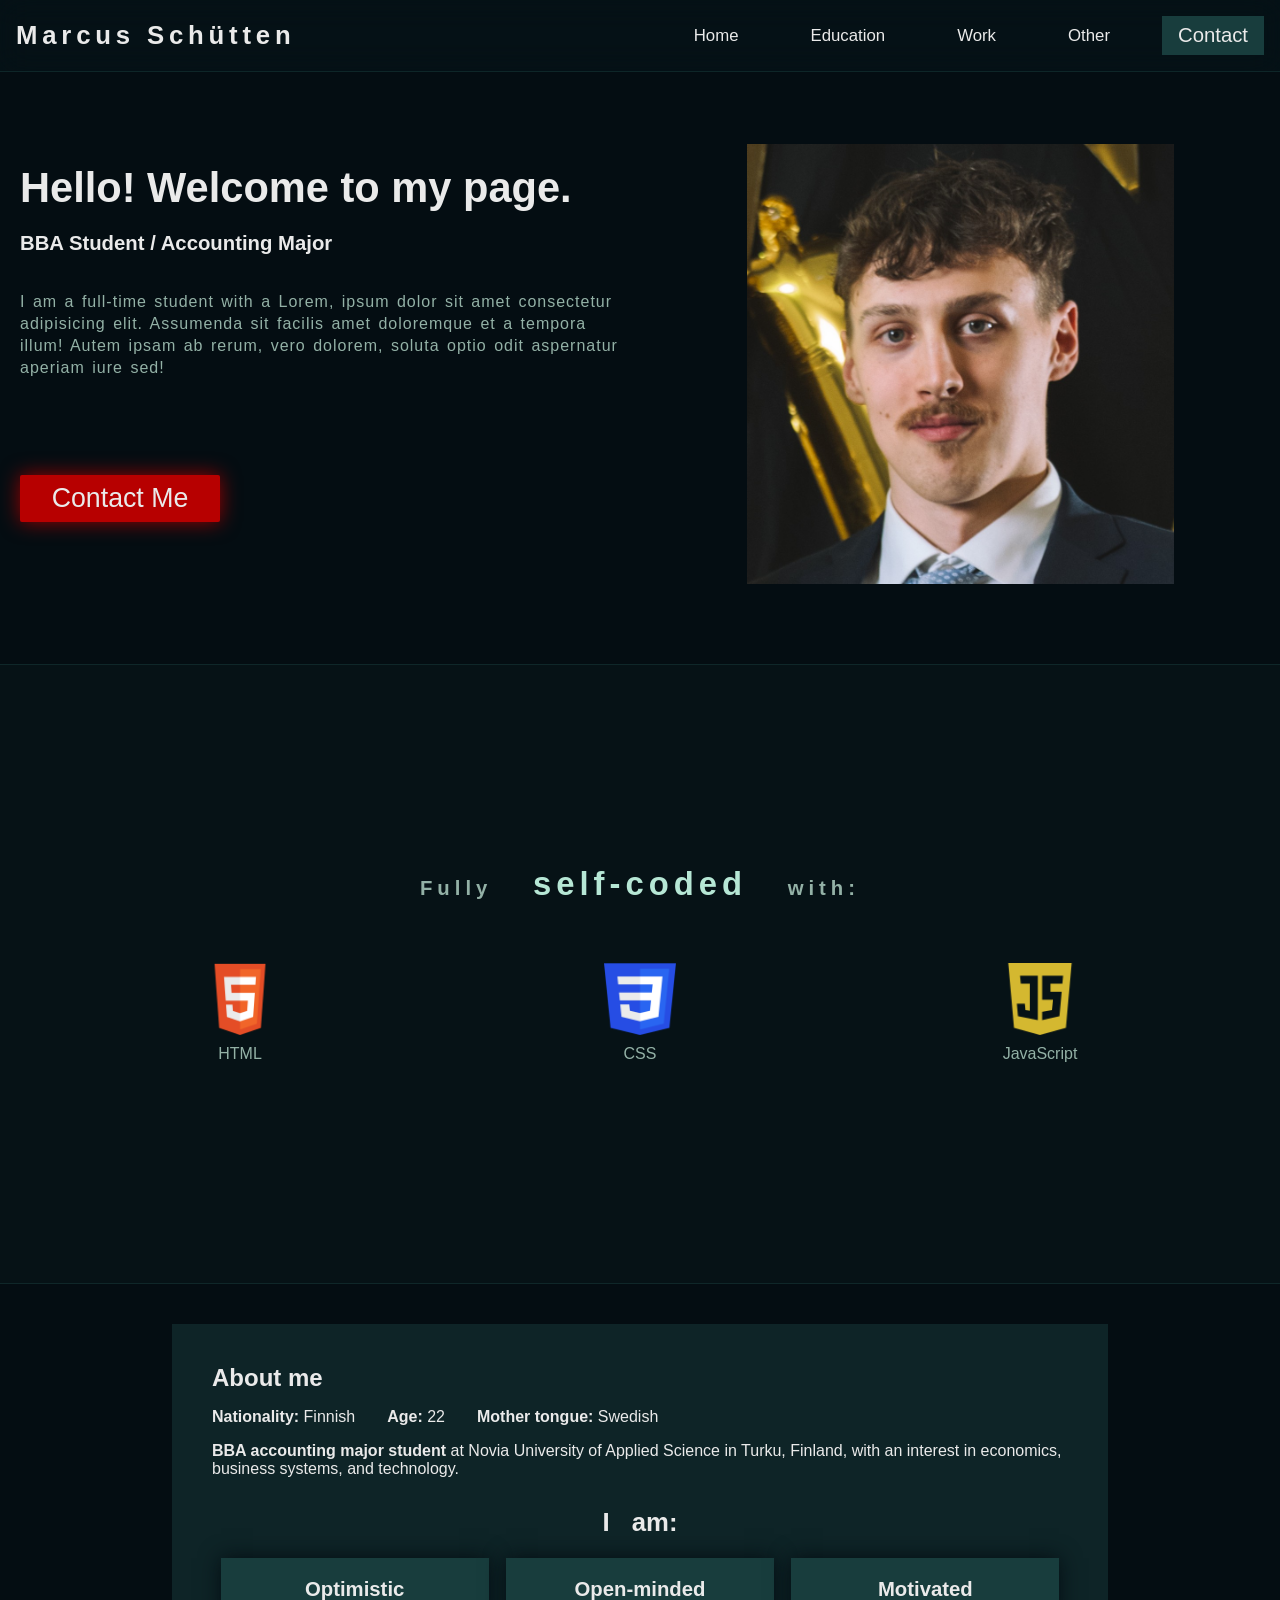
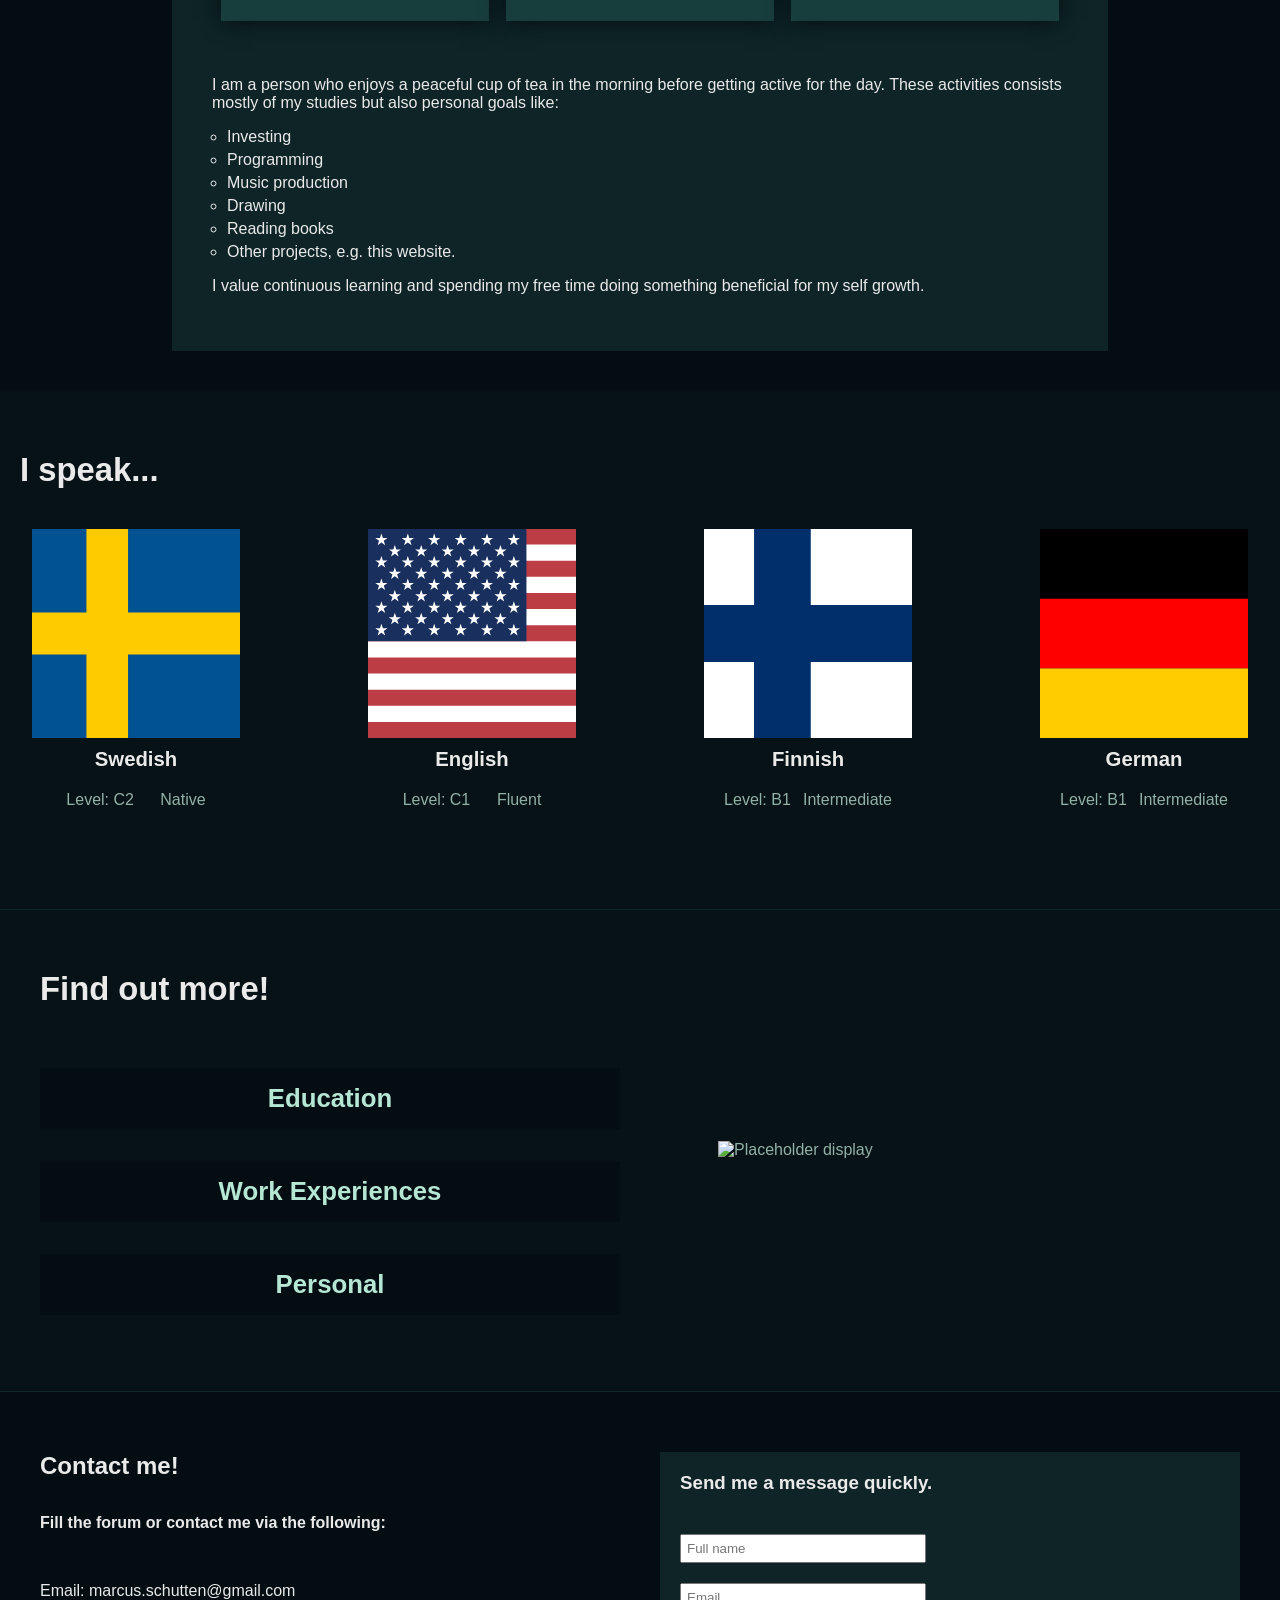
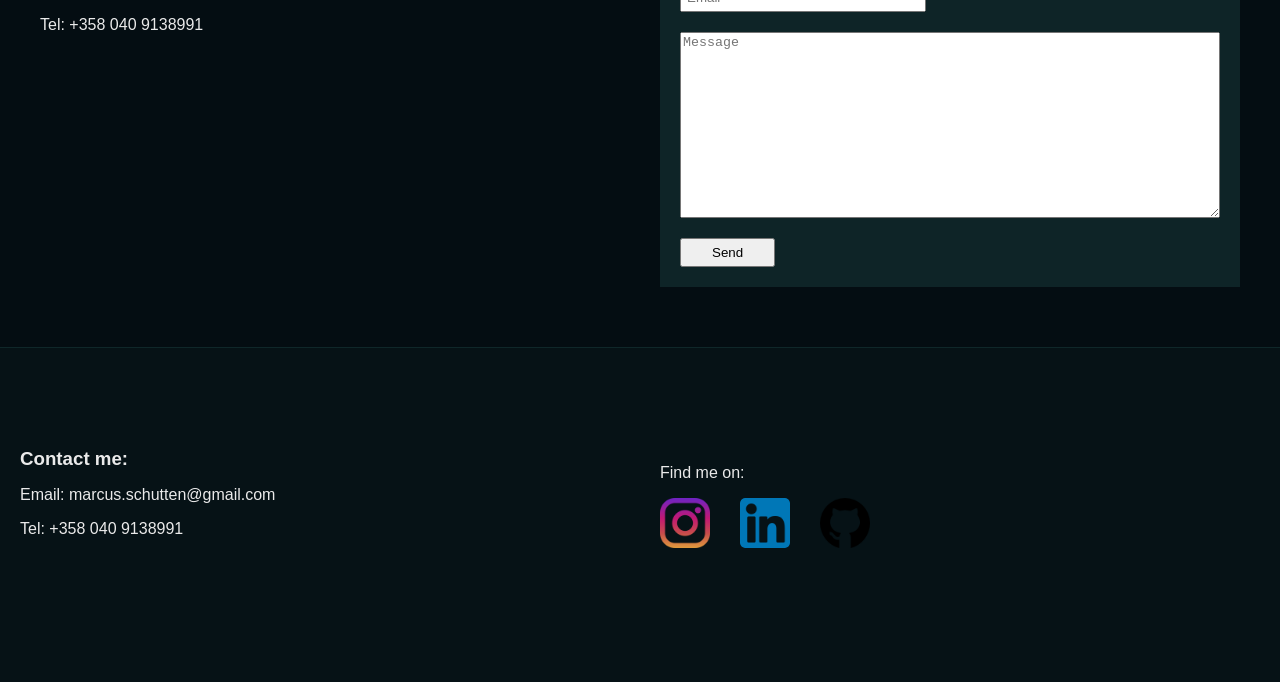
==== commit e1f11ded: "Update index.html" ====
--- a/index.html
+++ b/index.html
@@ -109,7 +109,7 @@
             <div class="flex-columns language-boxe">
 
                 <div>
-                    <img src="Images/swedishflag.svg" alt="The swedish flag">
+                    <img src="Images/swedishFlag.svg" alt="The swedish flag">
                     <h3>Swedish</h3>
                     <div class="flex-columns">
                         <p>Level: C2</p>
@@ -282,3 +282,4 @@
 
 </body>
 </html>
+
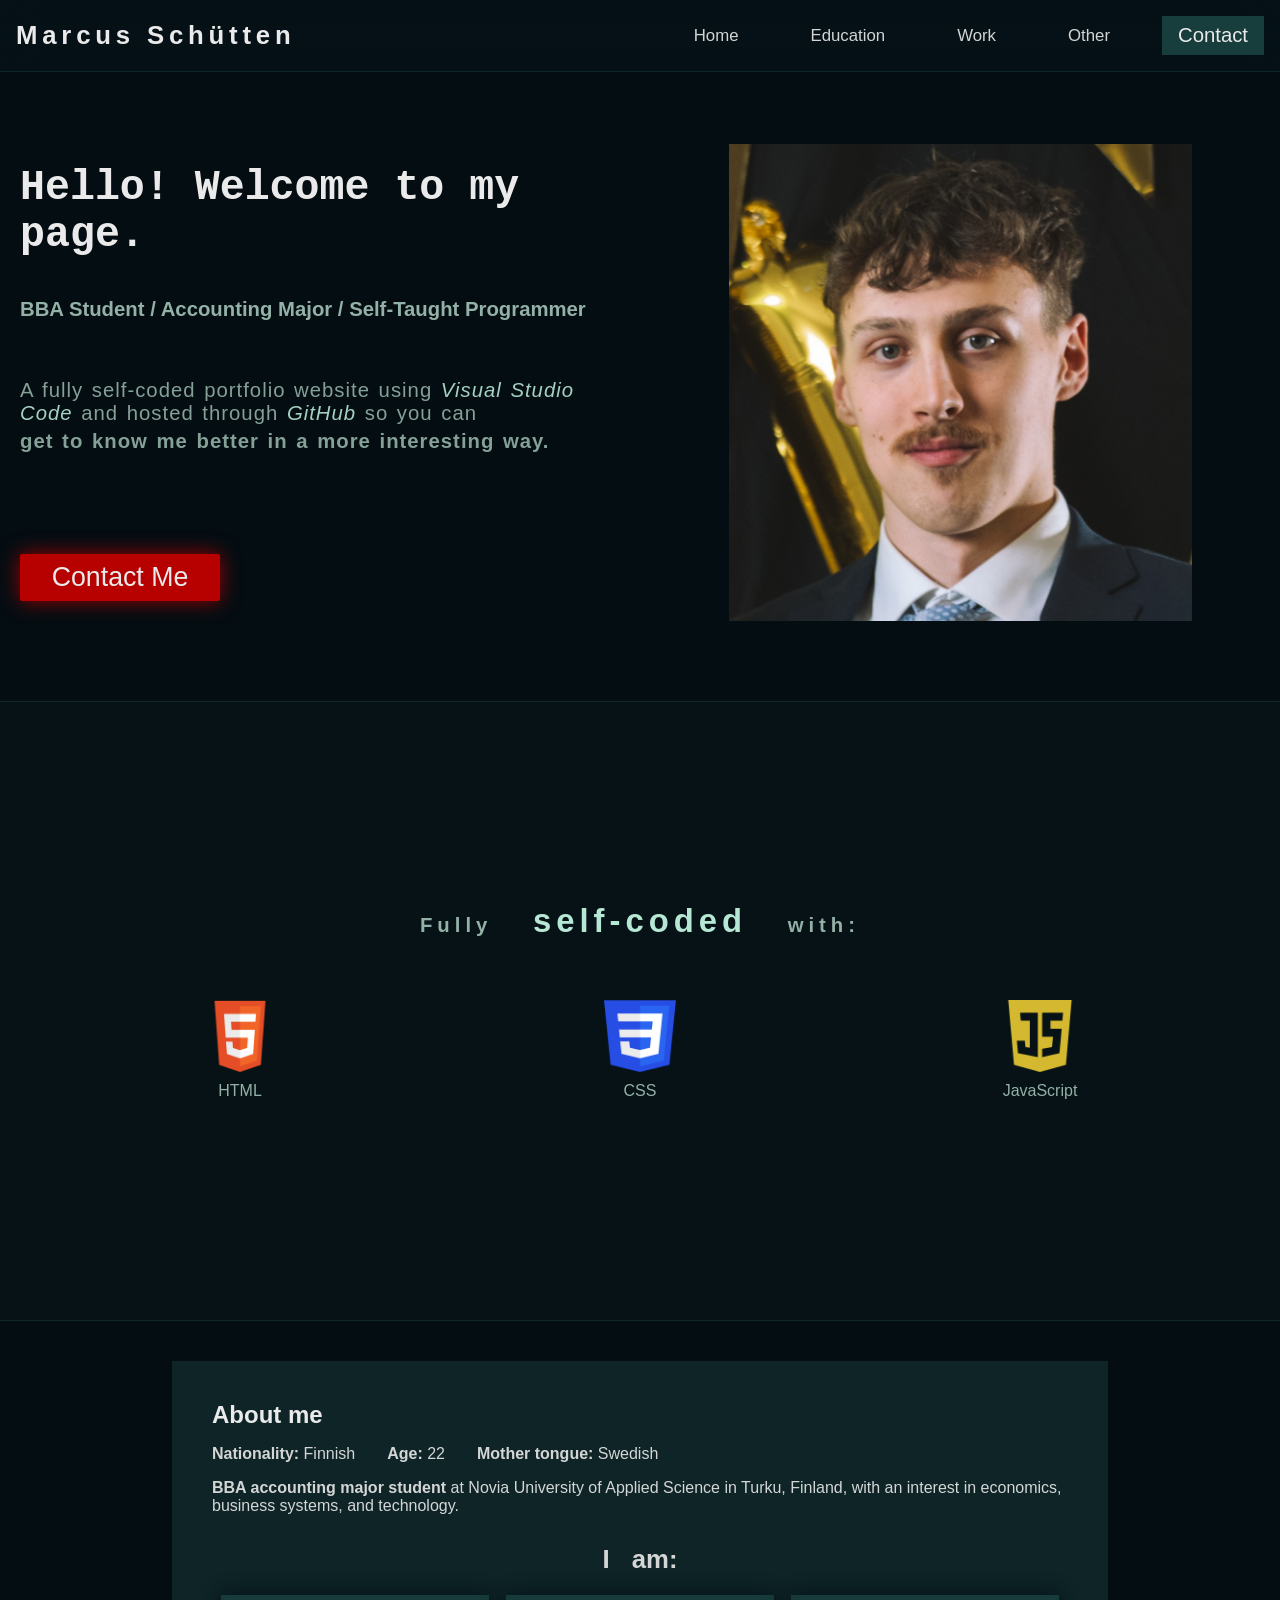
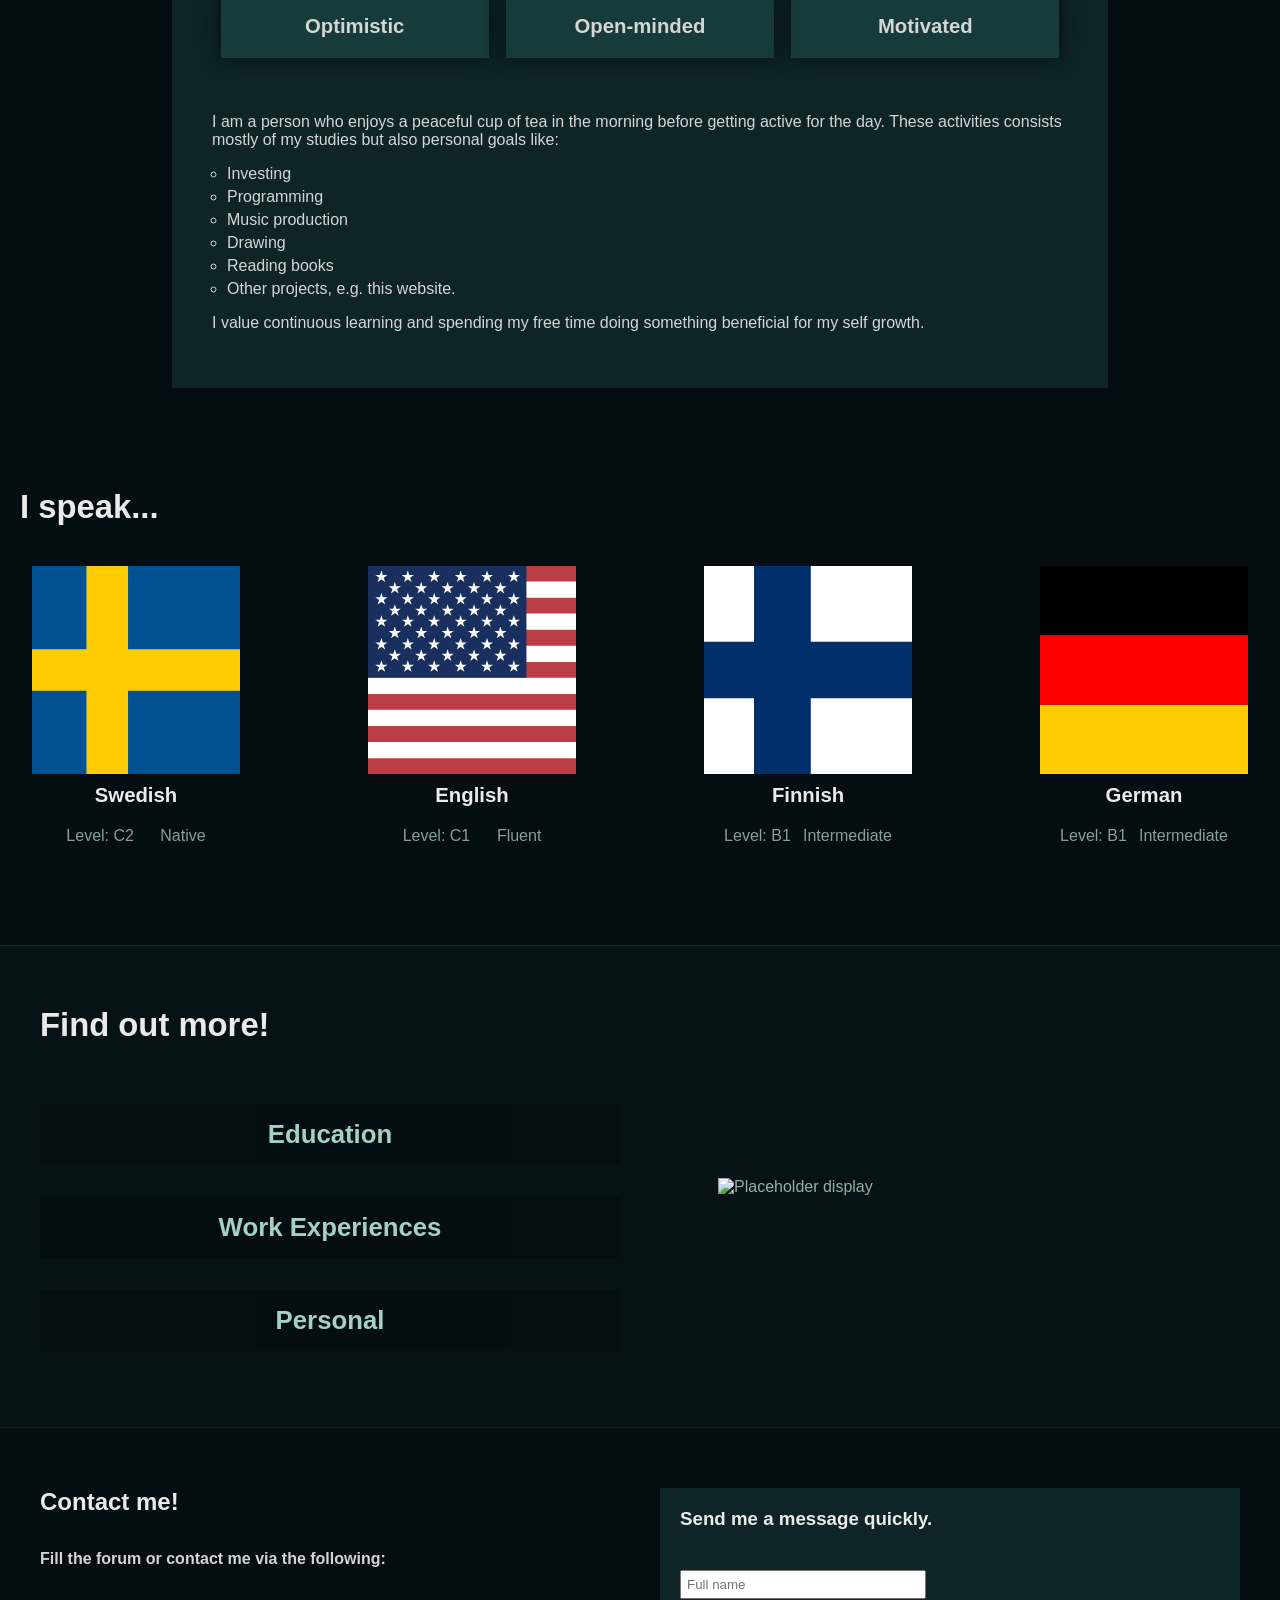
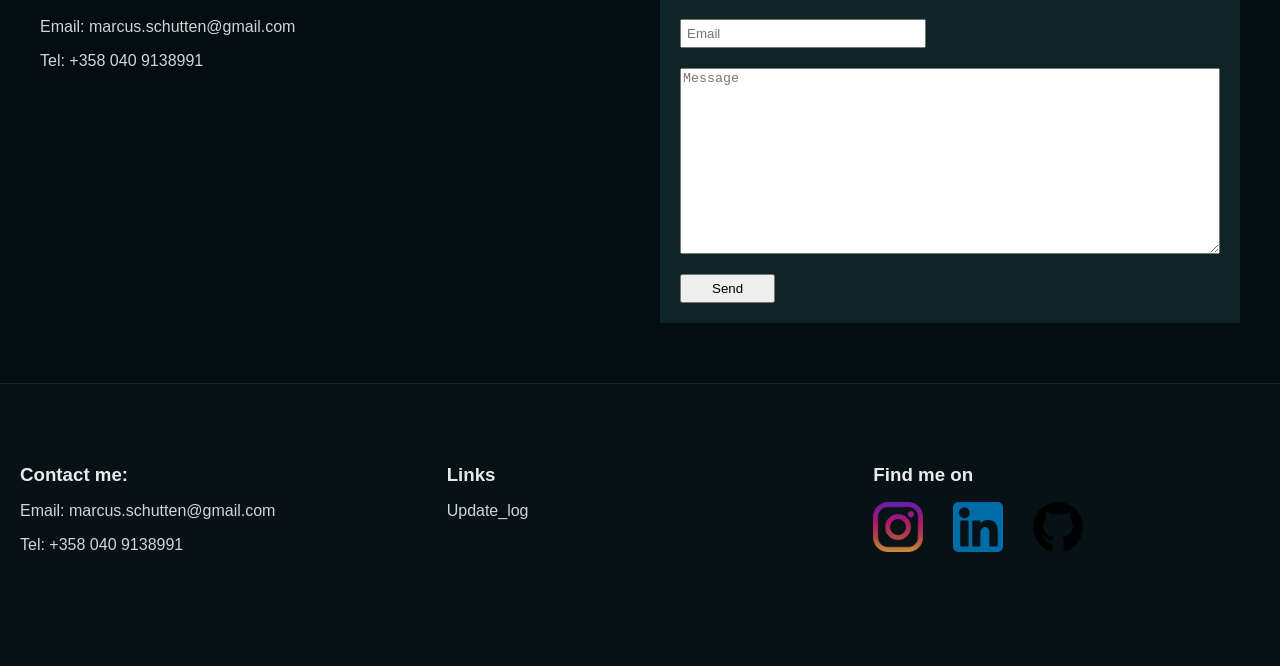
==== commit 4c2a5454: "Update and rename Index.html to index.html" ====
--- a/index.html
+++ b/index.html
@@ -9,11 +9,11 @@
 <body>
     <header>
         <nav class="header-nav flex-columns align-center">
-            <h3><a href="#contact_me">Marcus Schütten</a></h3>
+            <h3><a href="#">Marcus Schütten</a></h3>
             <ul>
                 <li><a href="#">Home</a></li>
-                <li><a href="#">Education</a></li>
-                <li><a href="#">Work</a></li>
+                <li><a href="HTML/education.html">Education</a></li>
+                <li><a href="HTML/work.html">Work</a></li>
                 <li><a href="#">Other</a></li>
             </ul>
             <button><a href="#contact_me">Contact</a></button>
@@ -26,9 +26,9 @@
         <section class="hero flex-columns">
             <div class="flex-rows">
                 <h1>Hello! Welcome to my page.</h1>
-                <h2>BBA Student / Accounting Major</h2>
-                <p>I am a full-time student with a Lorem, ipsum dolor sit amet consectetur adipisicing elit. Assumenda sit facilis amet doloremque et a tempora illum! Autem ipsam ab rerum, vero dolorem, soluta optio odit aspernatur aperiam iure sed!</p>
-                
+                <h2>BBA Student / Accounting Major / Self-Taught Programmer</h2>
+                <br>
+                <p>A fully self-coded portfolio website using <i>Visual Studio Code</i> and hosted through <i>GitHub</i> so you can <span>get to know me better in a more interesting way.</span></p>
                 <button><a href="#contact_me">Contact Me</a></button>
                 
             </div>
@@ -72,17 +72,19 @@
                         <li><strong><a href="#" class="disabled" id="trait">Motivated</a></strong></li>
                     </ul>
                     <div class="trait-box hiden" id="optimistic">
-                        <h3>When was the last time you felt <strong>OPTIMISTIC</strong> in a tough situation?</h3>
-                        <p>Lorem ipsum dolor sit amet consectetur adipisicing elit. Sed alias dolorum voluptas illum iure. Nobis at deleniti voluptate quae, unde nesciunt voluptatem. Odit non laborum, magni quibusdam beatae facilis id?</p>
+                        <h3>"How and why do you stay <strong>OPTIMISTIC</strong> in a tough situation?"</h3>
+                        <p>Being optimistic or pessimistic is a choice you make every day. By being in control of my emotions I am able to see an opportunity in a objectively negative situation. It required constant attention but by not being affected negatively by a minor or major inconveniance, I am able to move on through the day with a possitive attitude.</p>
+                        <p><i>Often, a "tough" situation is only tough due to the way you react to it.</i></p>
                     </div>
                     <div class="trait-box hiden" id="open-minded">
                         <h3>How does being <strong>OPEN-MINDED</strong> show in your life?</h3>
-                        <p>Lorem ipsum dolor sit amet consectetur adipisicing elit. Sed alias dolorum voluptas illum iure. Nobis at deleniti voluptate quae, unde nesciunt voluptatem. Odit non laborum, magni quibusdam beatae facilis id? Lorem ipsum dolor, sit amet consectetur adipisicing elit. Ipsam et hic numquam fugit placeat maxime commodi vero perferendis quam incidunt. Numquam doloribus quos molestiae hic a omnis velit eligendi nam! Lorem ipsum dolor sit amet consectetur adipisicing elit. Labore dignissimos voluptate ratione illum ut sint error quos corporis unde omnis cumque itaque, incidunt, rem atque velit tempore suscipit? Cumque, velit.</p>
+                        <p>With technological advancement and politics, tomorrow can be vastely different compared to today. I have noticed the times I am more close-minded my overall wellbeing is compromised. So for me, staying open-minded is necessary. I enjoy learning, and for me to continue doing so I need to have an open-mind. Furthermore, in friendships, relations, and teamworking, I try my best to be open-minded make everyone feel heard and seen. Everyones opinion matters and deserves to be heard.</p>
+                        <p><i>When we stop being close-minded, what we don't know becomes larger than what we do know.</i></p>
                     </div>
                     <div class="trait-box hiden" id="motivated">
                         <h3>How do you stay <strong>MOTIVATED</strong>?</h3>
-                        <p>Lorem ipsum dolor sit amet consectetur adipisicing elit. Sed alias dolorum voluptas illum iure. Nobis at deleniti voluptate quae, unde nesciunt voluptatem. Odit non laborum, magni quibusdam beatae facilis id?</p>
-                        <p>Lorem ipsum dolor sit amet consectetur, adipisicing elit. Omnis quaerat saepe commodi aliquid explicabo laboriosam accusantium facilis consequuntur, suscipit, laudantium at quos eveniet nemo, eaque iste labore atque quibusdam perferendis.</p>
+                        <p>Staying motivated is a constant battle. I used to be very unambitious but as I saw people around me succeeding I started to get envious. Connecting it to my other trait of being open-minded, I stopped being envious and instead used my desire to be like them to motivate myself. Since then my motivation has become something more deep rooted of being the best version of myself that can help others and be an role model to others.</p>
+                        <p><i>You only got one life, might as well make the most of it.</i></p>
                     </div>
 
                     <br>
@@ -210,8 +212,12 @@
             <p>Email: marcus.schutten@gmail.com</p>
             <p>Tel: +358 040 9138991</p>
         </div>
+        <div class="links">
+            <h3>Links</h3>
+            <p><a href="HTML/update_log.html">Update_log</a></p>
+        </div>
         <div>
-            <p>Find me on:</p>
+            <h3>Find me on</h3>
             <ul class="flex-columns">
                 <li class="instagram"><a href="https://www.instagram.com/marcus_schutten/">Instagram</a></li>
                 <li class="linkedin"><a href="https://www.linkedin.com/in/marcus-sch%C3%BCtten/">LinkedIN</a></li>
@@ -271,7 +277,7 @@
                 if (this.innerHTML === "Education") {
                     document.getElementById("nav_image").src = "Images/front_school.jpg"
                 } else if (this.innerHTML === "Work Experiences") {
-                    document.getElementById("nav_image").src = "Images/front_work.jpg"
+                    document.getElementById("nav_image").src = "Images/Front_work.jpg"
                 }
             });
         })
@@ -282,4 +288,3 @@
 
 </body>
 </html>
-
--- a/CSS/style.css
+++ b/CSS/style.css
@@ -1,23 +1,35 @@
 body {
     margin: 0;
     padding: 0;
-    font-family:Arial, Helvetica, sans-serif;
+    font-family: Arial, Helvetica, sans-serif;
     background-color: #040D12;
     color: #EAEAEA;
 }
 
+h1 {
+    font-family: Courier, monospace;
+}
+
+h2, h3 {
+    font-family: 'Lucida Sans Unicode', 'Lucida Grande', 'Lucida Sans', Arial, sans-serif;
+}
 
 h1, h2, h3 {
     padding: 0;
     margin: 0;
 }
 
+p {
+    opacity: 0.9;
+}
+
 ul  {
     padding: 0;
 }
 
 li {
     list-style: none;
+    opacity: 0.9;
 }
 
 a {
@@ -120,10 +132,6 @@
 
 .hero {
     padding: 40px 0 80px 0;
- }
-
-.hero.flex-columns div{
-    max-height: 100%;
 }
 
 .hero .flex-rows {
@@ -131,20 +139,32 @@
 }
 
 .hero h1{
-    font-size: 2.6rem;
-    margin-bottom: 20px;
+    font-size: 2.60rem;
+    margin-bottom: 40px;
 }
 
 .hero h2 {
     margin-bottom: 20px;
     font-size: 1.27rem;
+    color: #93B1A6;
+}
+
+.hero p i {
+    color: #b6e7d5;
+}
+
+.hero p span {
+    display: block;
+    font-weight: bold;
+    margin-top: 5px;
+    color: #93B1A6;
 }
 
 .hero p {
     color: #93B1A6;
     word-spacing: 2px;
     letter-spacing: 1px;
-    line-height: 22px;
+    font-size: 1.27rem;
 }
 
 .hero strong {
@@ -283,7 +303,6 @@
 /*I speak------------------------------------------------*/
 
 .i-speak {
-    background-color: rgba(24, 61, 61, 0.1);
     padding: 60px 0;
 }
 
@@ -309,6 +328,7 @@
 }
 
 .i-speak img {
+    background-color: rgba(82, 147, 147, 0.1);
     width: 90%;
     display: block;
     margin: auto;
@@ -395,9 +415,13 @@
 
 footer {
     background-color: rgba(24, 61, 61, 0.1);
-    padding: 80px 0;
+    padding: 60px 0;
     border-top: 1px solid rgba(24, 61, 61, 0.5);
     justify-content: flex-end;
+}
+
+footer div.links a:hover {
+    text-decoration: underline;
 }
 
 footer ul.flex-columns {
@@ -492,6 +516,15 @@
         flex-direction: column;
     }
 
+
+    .center-box {
+        max-width: 90vw;
+    }
+
+    .center-box div:first-child {
+        padding: 0;
+    }
+
     .i-speak .language-boxe {
         display: grid;
         grid-template-columns: 1fr 1fr;
@@ -527,11 +560,23 @@
         width: auto;
     }
 
+    .hero {
+        padding-bottom: 20px;
+    }
+
+    .hero div button {
+        margin-bottom: 0;
+    }
+
     .hero .imgbox {
         background-size: 80%;
         min-width: 200px;
         min-height: 300px;
     }
+
+    section.icons {
+        padding: 100px 20px;
+    }
     
     .icons div {
         flex-direction: column;
@@ -545,4 +590,22 @@
     .i-speak .language-boxe div {
         padding: 10px 0;
     }
-}+}
+
+
+
+
+
+
+
+/*UPDATE LOG -------------------------------------------------------------------------------------------------------------*/
+
+main.update-log {
+    padding: 0 20px;
+}
+
+main.update-log div {
+    border-top: 1px solid rgb(24, 61, 61, 0.5);
+    border-bottom: 1px solid rgb(24, 61, 61, 0.5);
+    padding: 20px 0;
+}
